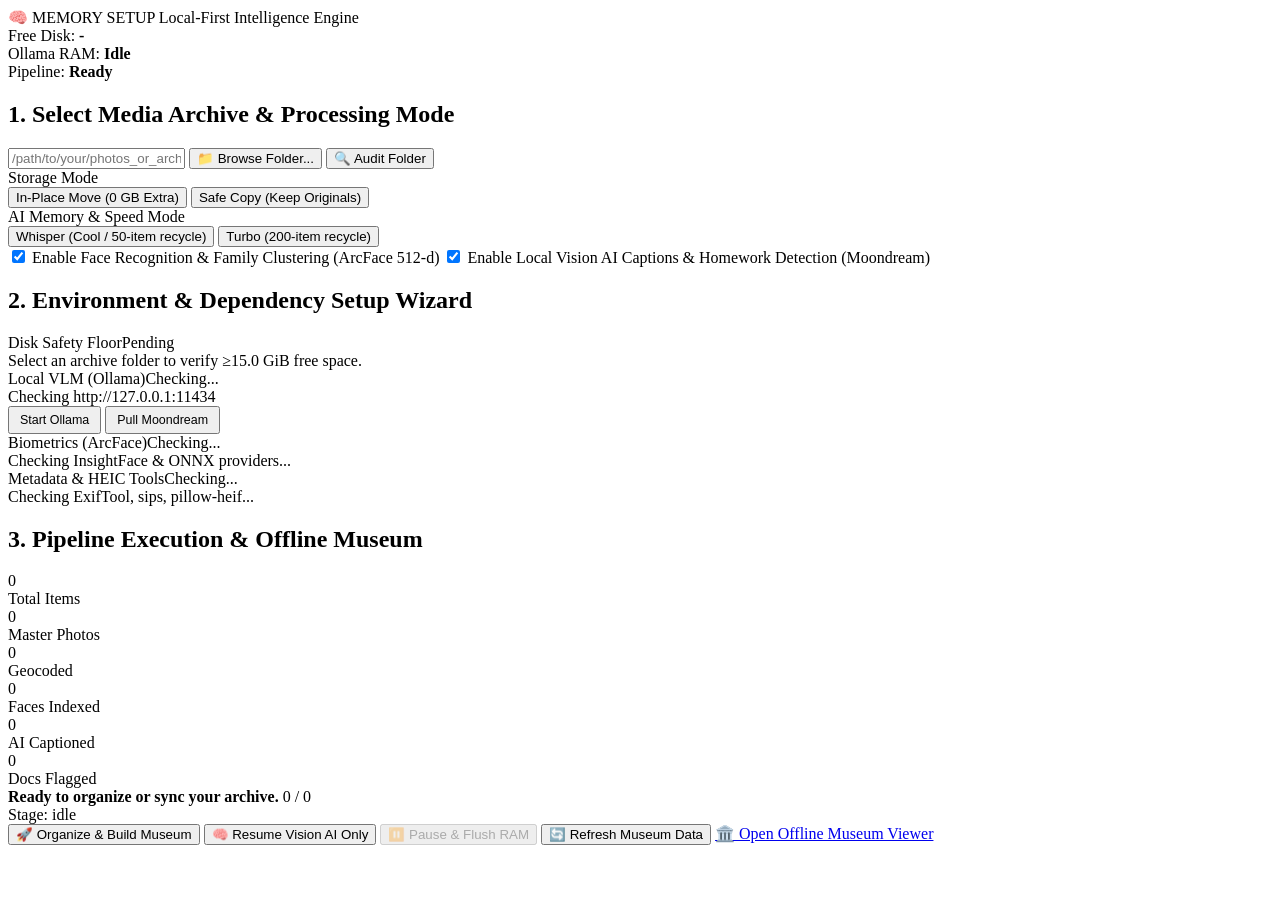
==== memory_setup/gui/static/index.html @ f0125829 "Initial public release: Memory Setup standalone app & reference 5-stage pipeline" ====
<!DOCTYPE html>
<html lang="en">
<head>
  <meta charset="UTF-8">
  <meta name="viewport" content="width=device-width, initial-scale=1.0">
  <title>Memory Setup — Local Media Intelligence Control Center</title>
  <link rel="stylesheet" href="/style.css">
</head>
<body>
  <header>
    <div class="brand">
      <span>🧠</span>
      <span>MEMORY SETUP</span>
      <span class="pill">Local-First Intelligence Engine</span>
    </div>
    <div class="telemetry-strip">
      <div class="tele-box">Free Disk: <strong id="teleDisk">-</strong></div>
      <div class="tele-box">Ollama RAM: <strong id="teleRam">Idle</strong></div>
      <div class="tele-box">Pipeline: <strong id="teleStage">Ready</strong></div>
    </div>
  </header>

  <main class="container">
    <!-- Step 1: Folder & Execution Mode -->
    <section class="card">
      <h2>1. Select Media Archive &amp; Processing Mode</h2>
      <div class="row">
        <input type="text" id="archivePath" class="input-text" placeholder="/path/to/your/photos_or_archive">
        <button class="btn btn-secondary" onclick="browseFolder()">📁 Browse Folder...</button>
        <button class="btn btn-secondary" onclick="runPreflight()">🔍 Audit Folder</button>
      </div>

      <div class="options-grid">
        <div class="option-group">
          <label class="title">Storage Mode</label>
          <div class="segmented">
            <button id="modeInPlace" class="seg-btn active" onclick="setMode('in_place')">In-Place Move (0 GB Extra)</button>
            <button id="modeSafeCopy" class="seg-btn" onclick="setMode('safe_copy')">Safe Copy (Keep Originals)</button>
          </div>
        </div>

        <div class="option-group">
          <label class="title">AI Memory &amp; Speed Mode</label>
          <div class="segmented">
            <button id="speedWhisper" class="seg-btn active" onclick="setSpeed('whisper')">Whisper (Cool / 50-item recycle)</button>
            <button id="speedTurbo" class="seg-btn" onclick="setSpeed('turbo')">Turbo (200-item recycle)</button>
          </div>
        </div>
      </div>

      <div class="checks-row">
        <label><input type="checkbox" id="chkBiometrics" checked> Enable Face Recognition &amp; Family Clustering (ArcFace 512-d)</label>
        <label><input type="checkbox" id="chkVision" checked> Enable Local Vision AI Captions &amp; Homework Detection (Moondream)</label>
      </div>
    </section>

    <!-- Step 2: Setup Wizard & Pre-Flight Diagnostics -->
    <section class="card">
      <h2>2. Environment &amp; Dependency Setup Wizard</h2>
      <div class="diag-grid" id="diagGrid">
        <div class="diag-item">
          <div class="diag-head"><span>Disk Safety Floor</span><span id="diagDiskBadge" class="badge-warn">Pending</span></div>
          <div class="diag-sub" id="diagDiskSub">Select an archive folder to verify &ge;15.0 GiB free space.</div>
        </div>
        <div class="diag-item">
          <div class="diag-head"><span>Local VLM (Ollama)</span><span id="diagOllamaBadge" class="badge-warn">Checking...</span></div>
          <div class="diag-sub" id="diagOllamaSub">Checking http://127.0.0.1:11434</div>
          <div class="row">
            <button class="btn btn-secondary" style="padding: 5px 10px; font-size: 0.78rem;" onclick="startOllama()">Start Ollama</button>
            <button class="btn btn-secondary" style="padding: 5px 10px; font-size: 0.78rem;" onclick="pullMoondream()">Pull Moondream</button>
          </div>
        </div>
        <div class="diag-item">
          <div class="diag-head"><span>Biometrics (ArcFace)</span><span id="diagBioBadge" class="badge-warn">Checking...</span></div>
          <div class="diag-sub" id="diagBioSub">Checking InsightFace &amp; ONNX providers...</div>
        </div>
        <div class="diag-item">
          <div class="diag-head"><span>Metadata &amp; HEIC Tools</span><span id="diagToolsBadge" class="badge-warn">Checking...</span></div>
          <div class="diag-sub" id="diagToolsSub">Checking ExifTool, sips, pillow-heif...</div>
        </div>
      </div>
    </section>

    <!-- Step 3: Archive Telemetry & Pipeline Execution -->
    <section class="card">
      <h2>3. Pipeline Execution &amp; Offline Museum</h2>
      <div class="metrics-grid">
        <div class="metric-card"><div class="val" id="mTotal">0</div><div class="lbl">Total Items</div></div>
        <div class="metric-card"><div class="val" id="mPhotos">0</div><div class="lbl">Master Photos</div></div>
        <div class="metric-card"><div class="val" id="mGeocoded">0</div><div class="lbl">Geocoded</div></div>
        <div class="metric-card"><div class="val" id="mFaces">0</div><div class="lbl">Faces Indexed</div></div>
        <div class="metric-card"><div class="val" id="mCaptioned">0</div><div class="lbl">AI Captioned</div></div>
        <div class="metric-card"><div class="val" id="mHw">0</div><div class="lbl">Docs Flagged</div></div>
      </div>

      <div class="progress-wrap">
        <div class="status-line">
          <strong id="progressMsg">Ready to organize or sync your archive.</strong>
          <span id="progressCounts">0 / 0</span>
        </div>
        <div class="progress-bar-bg">
          <div id="progressFill" class="progress-bar-fill"></div>
        </div>
        <div class="status-line">
          <span id="progressStage">Stage: idle</span>
          <span id="progressRate"></span>
        </div>
      </div>

      <div class="row">
        <button id="btnStartAll" class="btn" onclick="startPipeline()">🚀 Organize &amp; Build Museum</button>
        <button id="btnResumeVision" class="btn btn-secondary" onclick="startVisionOnly()">🧠 Resume Vision AI Only</button>
        <button id="btnStop" class="btn btn-warning" onclick="stopPipeline()" disabled>⏸️ Pause &amp; Flush RAM</button>
        <button class="btn btn-secondary" onclick="syncMuseum()">🔄 Refresh Museum Data</button>
        <a id="btnOpenMuseum" class="btn btn-success" href="/archive/viewer/viewer.html" target="_blank" style="margin-left: auto;">🏛️ Open Offline Museum Viewer</a>
      </div>
    </section>
  </main>

  <script src="/app.js"></script>
</body>
</html>
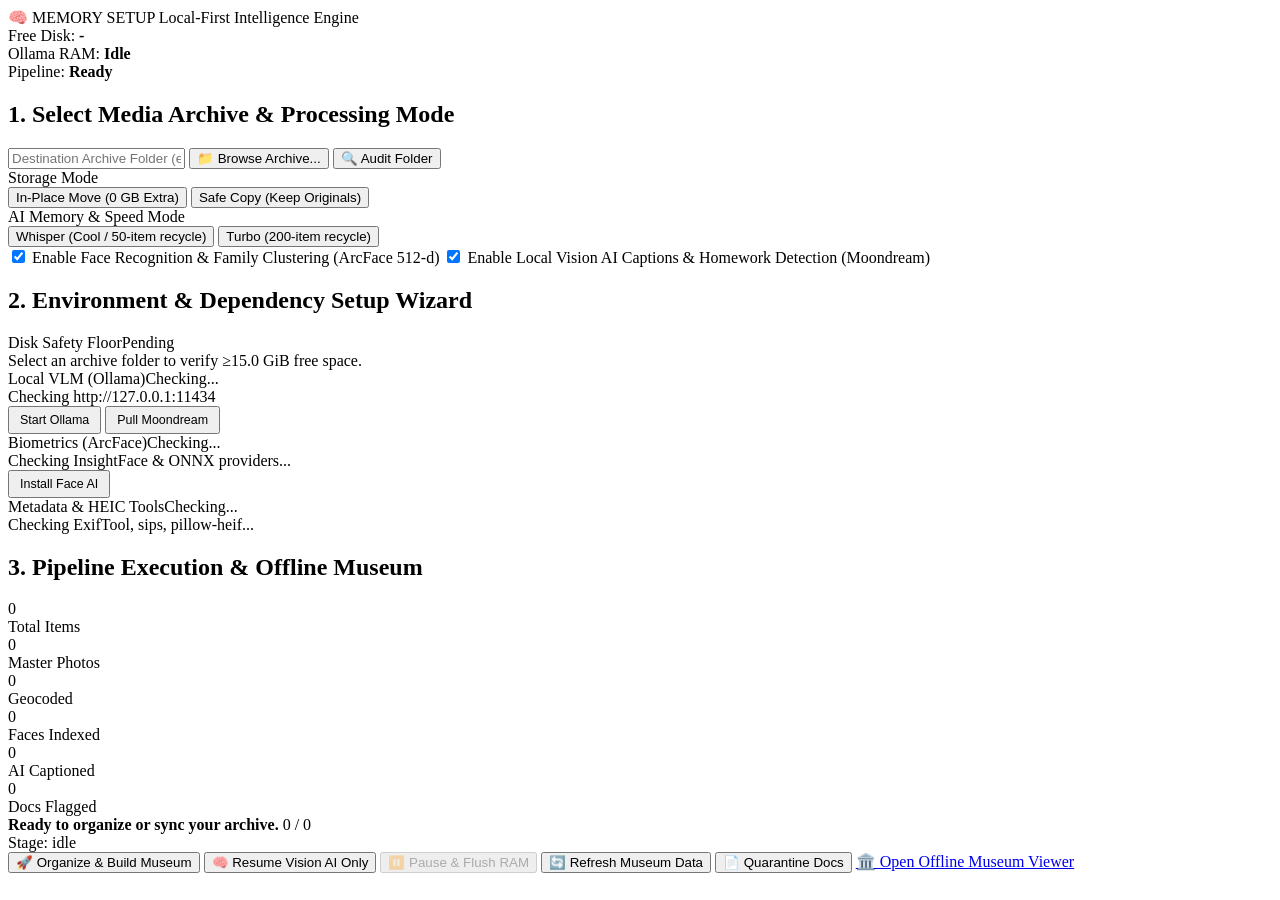
==== commit bf65f3f5: "Make GUI 100% self-sufficient: Safe Copy source picker, 1-click Face AI install, live pull telemetry" ====
--- a/memory_setup/gui/static/index.html
+++ b/memory_setup/gui/static/index.html
@@ -25,9 +25,14 @@
     <section class="card">
       <h2>1. Select Media Archive &amp; Processing Mode</h2>
       <div class="row">
-        <input type="text" id="archivePath" class="input-text" placeholder="/path/to/your/photos_or_archive">
-        <button class="btn btn-secondary" onclick="browseFolder()">📁 Browse Folder...</button>
+        <input type="text" id="archivePath" class="input-text" placeholder="Destination Archive Folder (e.g. C:\Users\You\Pictures\MyMuseum)">
+        <button class="btn btn-secondary" onclick="browseFolder('archive')">📁 Browse Archive...</button>
         <button class="btn btn-secondary" onclick="runPreflight()">🔍 Audit Folder</button>
+      </div>
+
+      <div id="safeCopySourceRow" class="row" style="display: none; margin-top: 10px;">
+        <input type="text" id="sourcePath" class="input-text" placeholder="Source Photos Folder to Copy From (Originals Untouched)">
+        <button class="btn btn-secondary" onclick="browseFolder('source')">📂 Browse Source...</button>
       </div>
 
       <div class="options-grid">
@@ -73,6 +78,9 @@
         <div class="diag-item">
           <div class="diag-head"><span>Biometrics (ArcFace)</span><span id="diagBioBadge" class="badge-warn">Checking...</span></div>
           <div class="diag-sub" id="diagBioSub">Checking InsightFace &amp; ONNX providers...</div>
+          <div class="row" id="bioInstallRow">
+            <button id="btnInstallBio" class="btn btn-secondary" style="padding: 5px 10px; font-size: 0.78rem;" onclick="installBiometrics()">Install Face AI</button>
+          </div>
         </div>
         <div class="diag-item">
           <div class="diag-head"><span>Metadata &amp; HEIC Tools</span><span id="diagToolsBadge" class="badge-warn">Checking...</span></div>
@@ -112,6 +120,7 @@
         <button id="btnResumeVision" class="btn btn-secondary" onclick="startVisionOnly()">🧠 Resume Vision AI Only</button>
         <button id="btnStop" class="btn btn-warning" onclick="stopPipeline()" disabled>⏸️ Pause &amp; Flush RAM</button>
         <button class="btn btn-secondary" onclick="syncMuseum()">🔄 Refresh Museum Data</button>
+        <button class="btn btn-secondary" onclick="quarantineHomework()">📄 Quarantine Docs</button>
         <a id="btnOpenMuseum" class="btn btn-success" href="/archive/viewer/viewer.html" target="_blank" style="margin-left: auto;">🏛️ Open Offline Museum Viewer</a>
       </div>
     </section>
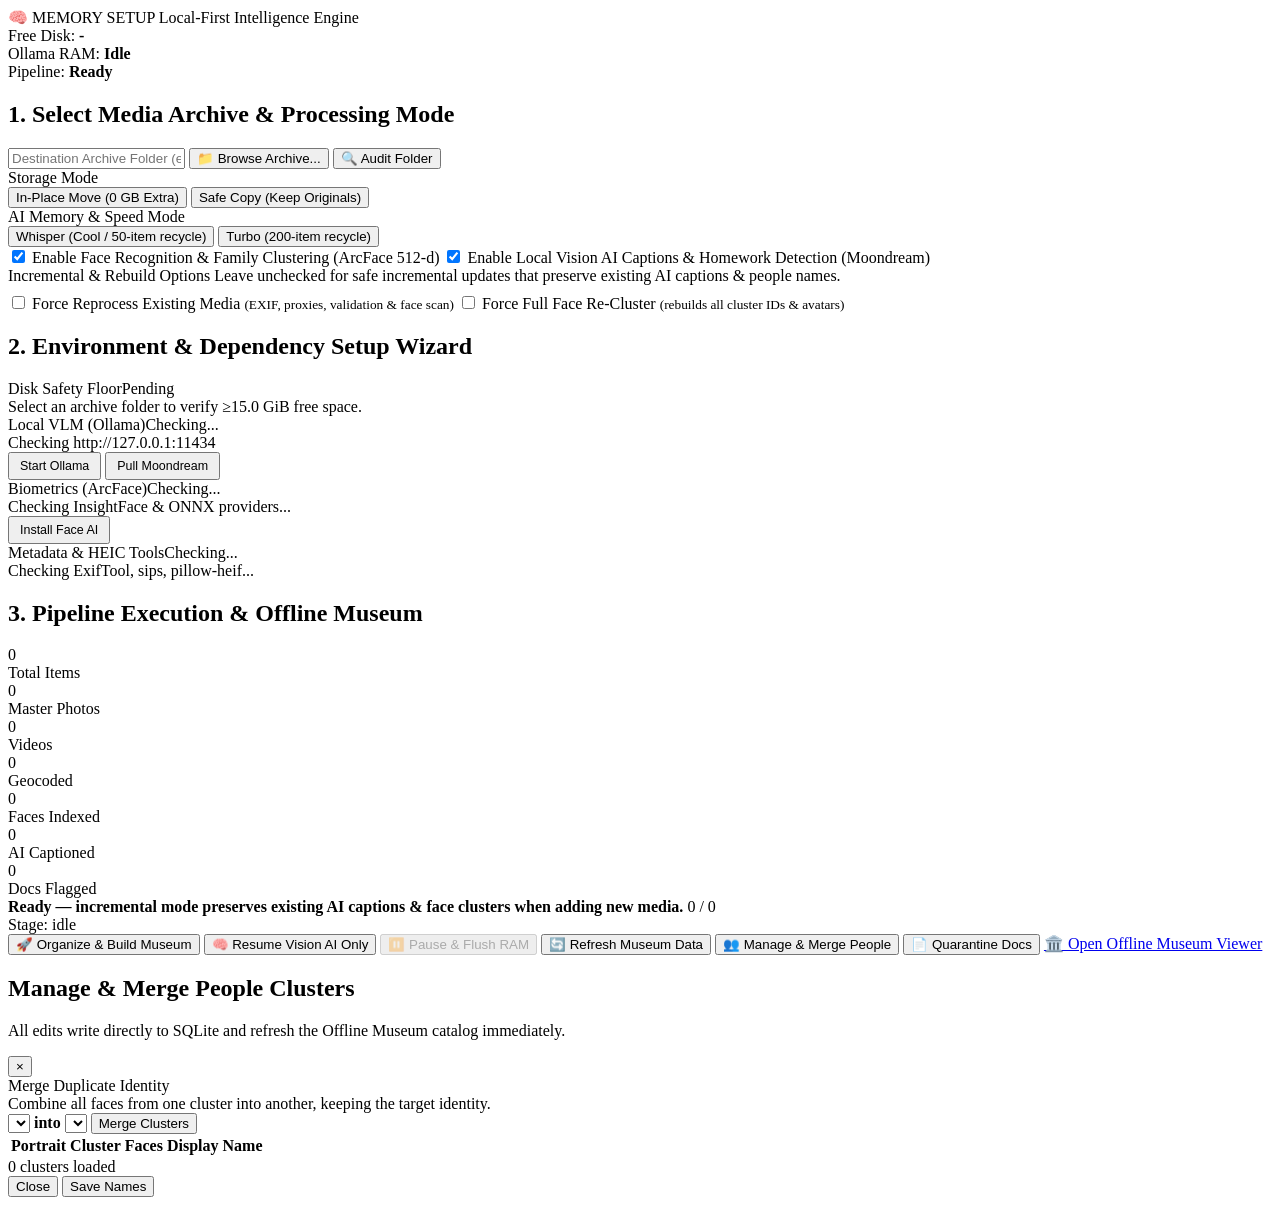
==== commit 616497c3: "Add incremental reruns, Control Center people manager, video and paginated homework viewer, and lega" ====
--- a/memory_setup/gui/static/index.html
+++ b/memory_setup/gui/static/index.html
@@ -4,6 +4,7 @@
   <meta charset="UTF-8">
   <meta name="viewport" content="width=device-width, initial-scale=1.0">
   <title>Memory Setup — Local Media Intelligence Control Center</title>
+  <link rel="icon" type="image/png" href="/icon.png">
   <link rel="stylesheet" href="/style.css">
 </head>
 <body>
@@ -57,6 +58,26 @@
         <label><input type="checkbox" id="chkBiometrics" checked> Enable Face Recognition &amp; Family Clustering (ArcFace 512-d)</label>
         <label><input type="checkbox" id="chkVision" checked> Enable Local Vision AI Captions &amp; Homework Detection (Moondream)</label>
       </div>
+
+      <div class="advanced-box">
+        <div class="advanced-head">
+          <span class="title">Incremental &amp; Rebuild Options</span>
+          <span class="hint">Leave unchecked for safe incremental updates that preserve existing AI captions &amp; people names.</span>
+        </div>
+        <div class="checks-row" style="margin-top: 8px;">
+          <label title="Re-run EXIF extraction, web proxy generation, image validation, and face detection across all media items (existing AI captions stay preserved).">
+            <input type="checkbox" id="chkReprocess">
+            <span>Force Reprocess Existing Media <small class="muted-inline">(EXIF, proxies, validation &amp; face scan)</small></span>
+          </label>
+          <label title="Re-cluster all face embeddings from scratch and regenerate avatar crops.">
+            <input type="checkbox" id="chkRecluster" onchange="toggleReclusterWarning()">
+            <span>Force Full Face Re-Cluster <small class="muted-inline">(rebuilds all cluster IDs &amp; avatars)</small></span>
+          </label>
+        </div>
+        <div id="reclusterWarn" class="warn-banner" style="display: none;">
+          Force Full Face Re-Cluster reassigns all cluster IDs and overwrites avatar thumbnails; custom people names and merges will need to be re-verified afterward.
+        </div>
+      </div>
     </section>
 
     <!-- Step 2: Setup Wizard & Pre-Flight Diagnostics -->
@@ -95,6 +116,7 @@
       <div class="metrics-grid">
         <div class="metric-card"><div class="val" id="mTotal">0</div><div class="lbl">Total Items</div></div>
         <div class="metric-card"><div class="val" id="mPhotos">0</div><div class="lbl">Master Photos</div></div>
+        <div class="metric-card"><div class="val" id="mVideos">0</div><div class="lbl">Videos</div></div>
         <div class="metric-card"><div class="val" id="mGeocoded">0</div><div class="lbl">Geocoded</div></div>
         <div class="metric-card"><div class="val" id="mFaces">0</div><div class="lbl">Faces Indexed</div></div>
         <div class="metric-card"><div class="val" id="mCaptioned">0</div><div class="lbl">AI Captioned</div></div>
@@ -103,7 +125,7 @@
 
       <div class="progress-wrap">
         <div class="status-line">
-          <strong id="progressMsg">Ready to organize or sync your archive.</strong>
+          <strong id="progressMsg">Ready — incremental mode preserves existing AI captions &amp; face clusters when adding new media.</strong>
           <span id="progressCounts">0 / 0</span>
         </div>
         <div class="progress-bar-bg">
@@ -120,11 +142,58 @@
         <button id="btnResumeVision" class="btn btn-secondary" onclick="startVisionOnly()">🧠 Resume Vision AI Only</button>
         <button id="btnStop" class="btn btn-warning" onclick="stopPipeline()" disabled>⏸️ Pause &amp; Flush RAM</button>
         <button class="btn btn-secondary" onclick="syncMuseum()">🔄 Refresh Museum Data</button>
-        <button class="btn btn-secondary" onclick="quarantineHomework()">📄 Quarantine Docs</button>
+        <button id="btnManagePeople" class="btn btn-secondary" onclick="openPeopleManager()">👥 Manage &amp; Merge People</button>
+        <button id="btnQuarantineDocs" class="btn btn-secondary" onclick="quarantineHomework()">📄 Quarantine Docs</button>
         <a id="btnOpenMuseum" class="btn btn-success" href="/archive/viewer/viewer.html" target="_blank" style="margin-left: auto;">🏛️ Open Offline Museum Viewer</a>
       </div>
     </section>
   </main>
+
+  <!-- People Cluster Manager Modal (all edits write directly to SQLite & catalog_data.js) -->
+  <div id="peopleManagerModal" class="modal-backdrop" onclick="closePeopleManager(event)" role="dialog" aria-modal="true" aria-label="Manage and merge people">
+    <div class="modal-panel" onclick="event.stopPropagation()">
+      <div class="modal-head">
+        <div>
+          <h2>Manage &amp; Merge People Clusters</h2>
+          <p class="modal-sub">All edits write directly to SQLite and refresh the Offline Museum catalog immediately.</p>
+        </div>
+        <button class="modal-close" onclick="closePeopleManager()" type="button" aria-label="Close modal">&times;</button>
+      </div>
+      <div class="modal-body">
+        <div class="merge-card">
+          <div class="merge-title">Merge Duplicate Identity</div>
+          <div class="merge-sub">Combine all faces from one cluster into another, keeping the target identity.</div>
+          <div class="merge-row">
+            <select id="mergeSourceSelect" class="input-select" aria-label="Source cluster"></select>
+            <span class="muted-inline" style="font-weight: 600;">into</span>
+            <select id="mergeTargetSelect" class="input-select" aria-label="Target cluster"></select>
+            <button id="btnMergeClusters" class="btn btn-warning" onclick="executeClusterMerge()" type="button">Merge Clusters</button>
+          </div>
+        </div>
+
+        <div id="peopleModalFeedback" class="modal-feedback" style="display: none;"></div>
+
+        <table class="name-table">
+          <thead>
+            <tr>
+              <th>Portrait</th>
+              <th>Cluster</th>
+              <th>Faces</th>
+              <th>Display Name</th>
+            </tr>
+          </thead>
+          <tbody id="namingTableBody"></tbody>
+        </table>
+      </div>
+      <div class="modal-foot">
+        <span id="peopleClusterCountLabel" class="muted-inline">0 clusters loaded</span>
+        <div class="row">
+          <button class="btn btn-secondary" onclick="closePeopleManager()" type="button">Close</button>
+          <button id="btnSavePeopleNames" class="btn" onclick="saveCustomNames()" type="button">Save Names</button>
+        </div>
+      </div>
+    </div>
+  </div>
 
   <script src="/app.js"></script>
 </body>
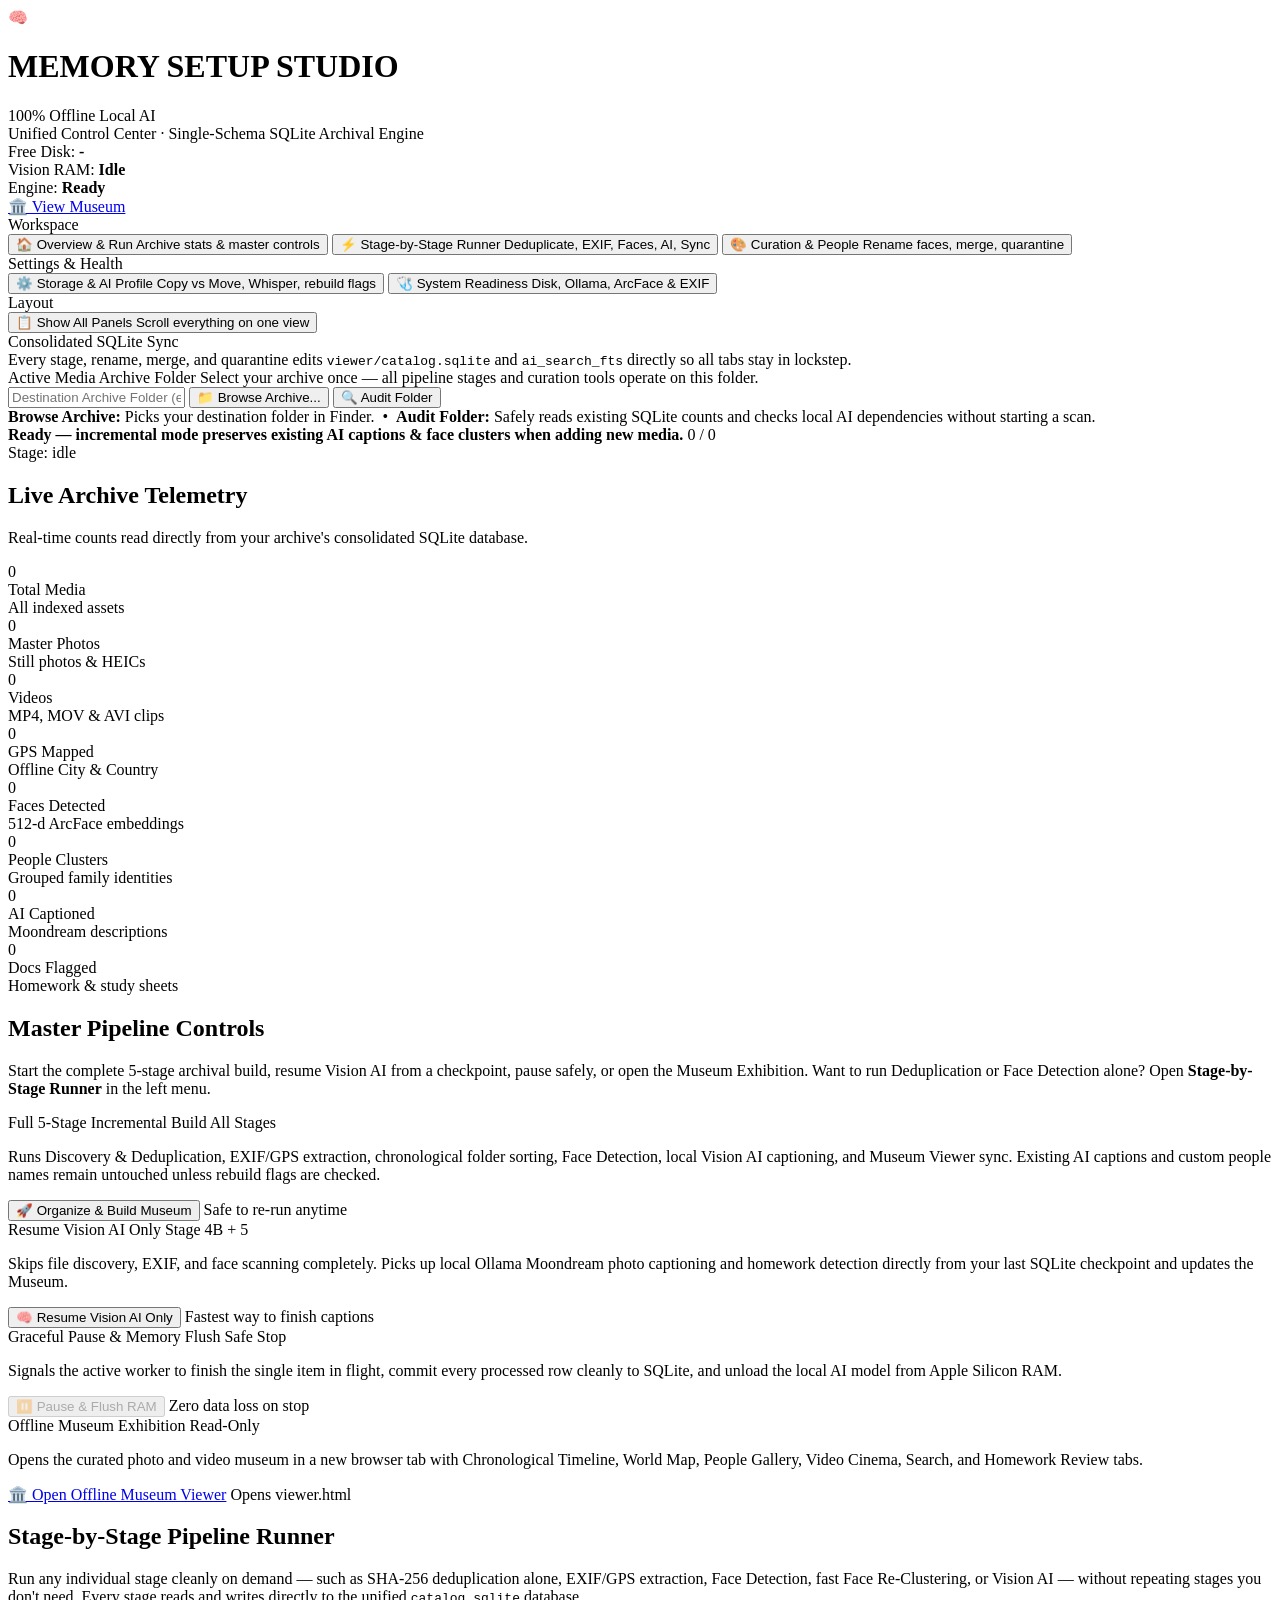
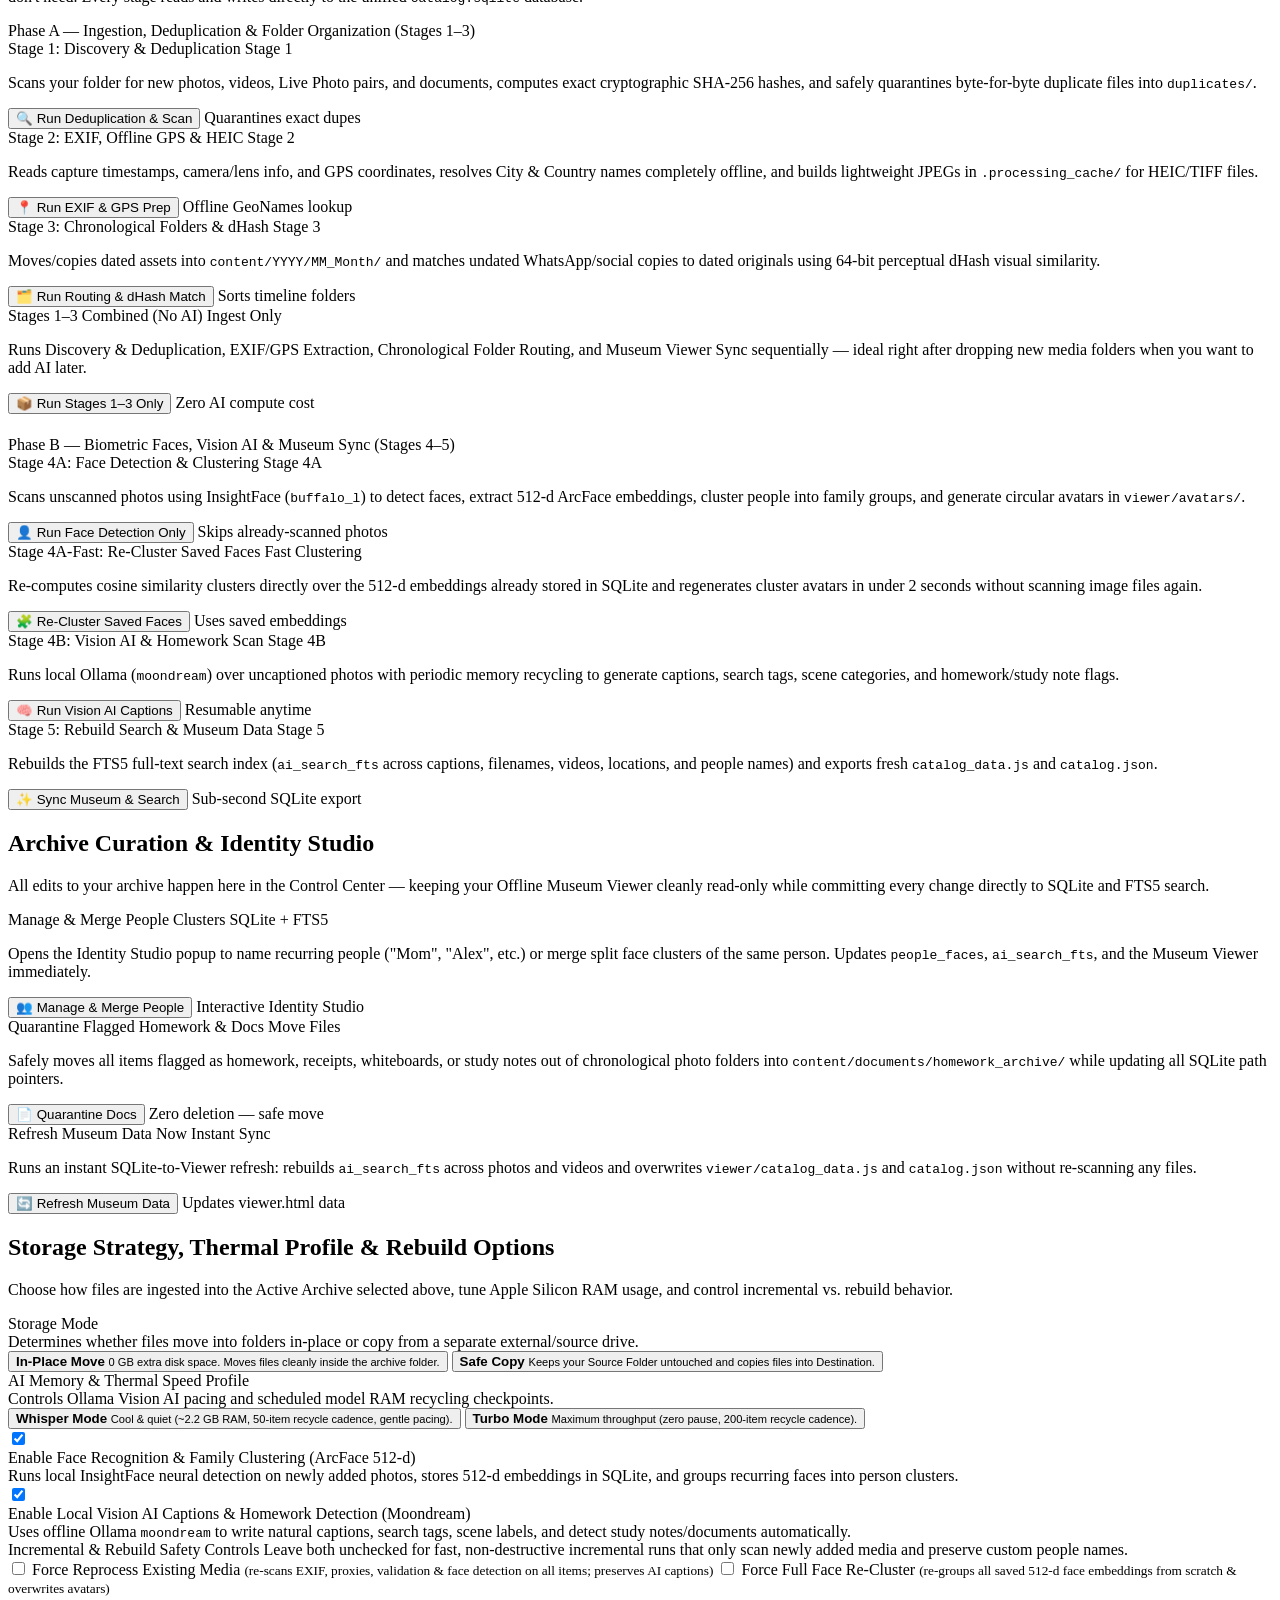
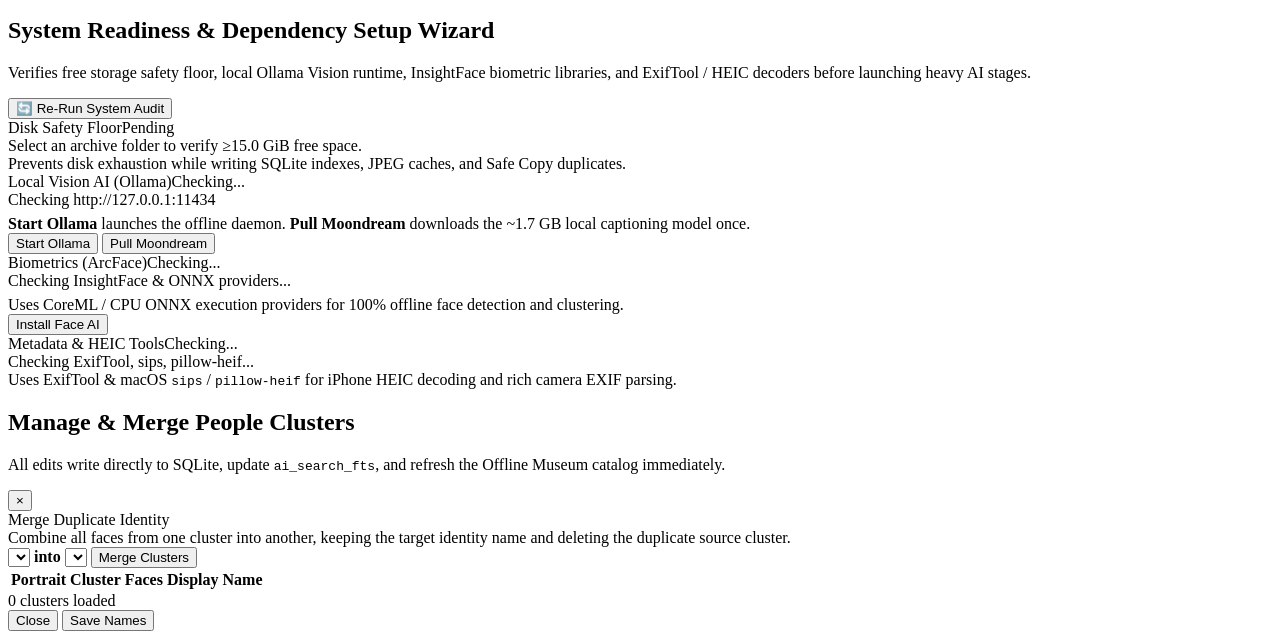
==== commit 2edd9989: "Redesign Control Center Studio UI, consolidate SQLite schema, add per-stage runners & optional museu" ====
--- a/memory_setup/gui/static/index.html
+++ b/memory_setup/gui/static/index.html
@@ -3,151 +3,662 @@
 <head>
   <meta charset="UTF-8">
   <meta name="viewport" content="width=device-width, initial-scale=1.0">
-  <title>Memory Setup — Local Media Intelligence Control Center</title>
+  <title>Memory Setup Studio — Local Media Intelligence Control Center</title>
   <link rel="icon" type="image/png" href="/icon.png">
   <link rel="stylesheet" href="/style.css">
 </head>
 <body>
-  <header>
-    <div class="brand">
-      <span>🧠</span>
-      <span>MEMORY SETUP</span>
-      <span class="pill">Local-First Intelligence Engine</span>
+  <header class="studio-header">
+    <div class="brand-cluster">
+      <div class="brand-mark">
+        <img src="/icon.png" alt="Memory Setup" onerror="this.style.display='none'; this.parentElement.textContent='🧠';">
+      </div>
+      <div>
+        <div class="brand-title">
+          <h1>MEMORY SETUP STUDIO</h1>
+          <span class="pill">100% Offline Local AI</span>
+        </div>
+        <div class="brand-sub">Unified Control Center &middot; Single-Schema SQLite Archival Engine</div>
+      </div>
     </div>
+
     <div class="telemetry-strip">
       <div class="tele-box">Free Disk: <strong id="teleDisk">-</strong></div>
-      <div class="tele-box">Ollama RAM: <strong id="teleRam">Idle</strong></div>
-      <div class="tele-box">Pipeline: <strong id="teleStage">Ready</strong></div>
+      <div class="tele-box">Vision RAM: <strong id="teleRam">Idle</strong></div>
+      <div class="tele-box">Engine: <strong id="teleStage">Ready</strong></div>
+      <a id="hdrOpenMuseum" class="btn btn-success btn-sm" href="/archive/viewer/viewer.html" target="_blank" title="Open the read-only Offline Museum Exhibition in a new browser tab">
+        🏛️ View Museum
+      </a>
     </div>
   </header>
 
-  <main class="container">
-    <!-- Step 1: Folder & Execution Mode -->
-    <section class="card">
-      <h2>1. Select Media Archive &amp; Processing Mode</h2>
-      <div class="row">
-        <input type="text" id="archivePath" class="input-text" placeholder="Destination Archive Folder (e.g. C:\Users\You\Pictures\MyMuseum)">
-        <button class="btn btn-secondary" onclick="browseFolder('archive')">📁 Browse Archive...</button>
-        <button class="btn btn-secondary" onclick="runPreflight()">🔍 Audit Folder</button>
+  <div class="studio-shell">
+    <!-- Left Navigation Sidebar Menu -->
+    <aside class="studio-sidebar" aria-label="Control Center Menu">
+      <div class="nav-list-wrap">
+        <div class="nav-group">
+          <div class="nav-group-label">Workspace</div>
+          <button id="nav-overview" class="nav-item active" type="button" onclick="switchStudioTab('overview')">
+            <span class="nav-icon">🏠</span>
+            <span class="nav-text">
+              <span class="nav-title">Overview &amp; Run</span>
+              <span class="nav-desc">Archive stats &amp; master controls</span>
+            </span>
+          </button>
+          <button id="nav-stages" class="nav-item" type="button" onclick="switchStudioTab('stages')">
+            <span class="nav-icon">⚡</span>
+            <span class="nav-text">
+              <span class="nav-title">Stage-by-Stage Runner</span>
+              <span class="nav-desc">Deduplicate, EXIF, Faces, AI, Sync</span>
+            </span>
+          </button>
+          <button id="nav-curation" class="nav-item" type="button" onclick="switchStudioTab('curation')">
+            <span class="nav-icon">🎨</span>
+            <span class="nav-text">
+              <span class="nav-title">Curation &amp; People</span>
+              <span class="nav-desc">Rename faces, merge, quarantine</span>
+            </span>
+          </button>
+        </div>
+
+        <div class="nav-group">
+          <div class="nav-group-label">Settings &amp; Health</div>
+          <button id="nav-config" class="nav-item" type="button" onclick="switchStudioTab('config')">
+            <span class="nav-icon">⚙️</span>
+            <span class="nav-text">
+              <span class="nav-title">Storage &amp; AI Profile</span>
+              <span class="nav-desc">Copy vs Move, Whisper, rebuild flags</span>
+            </span>
+          </button>
+          <button id="nav-health" class="nav-item" type="button" onclick="switchStudioTab('health')">
+            <span class="nav-icon">🩺</span>
+            <span class="nav-text">
+              <span class="nav-title">System Readiness</span>
+              <span class="nav-desc">Disk, Ollama, ArcFace &amp; EXIF</span>
+            </span>
+          </button>
+        </div>
+
+        <div class="nav-group">
+          <div class="nav-group-label">Layout</div>
+          <button id="nav-all" class="nav-item" type="button" onclick="switchStudioTab('all')">
+            <span class="nav-icon">📋</span>
+            <span class="nav-text">
+              <span class="nav-title">Show All Panels</span>
+              <span class="nav-desc">Scroll everything on one view</span>
+            </span>
+          </button>
+        </div>
       </div>
 
-      <div id="safeCopySourceRow" class="row" style="display: none; margin-top: 10px;">
-        <input type="text" id="sourcePath" class="input-text" placeholder="Source Photos Folder to Copy From (Originals Untouched)">
-        <button class="btn btn-secondary" onclick="browseFolder('source')">📂 Browse Source...</button>
+      <div class="sidebar-footer-card">
+        <div class="sidebar-footer-title">Consolidated SQLite Sync</div>
+        <div class="sidebar-footer-sub">
+          Every stage, rename, merge, and quarantine edits <code>viewer/catalog.sqlite</code> and <code>ai_search_fts</code> directly so all tabs stay in lockstep.
+        </div>
       </div>
-
-      <div class="options-grid">
-        <div class="option-group">
-          <label class="title">Storage Mode</label>
-          <div class="segmented">
-            <button id="modeInPlace" class="seg-btn active" onclick="setMode('in_place')">In-Place Move (0 GB Extra)</button>
-            <button id="modeSafeCopy" class="seg-btn" onclick="setMode('safe_copy')">Safe Copy (Keep Originals)</button>
-          </div>
-        </div>
-
-        <div class="option-group">
-          <label class="title">AI Memory &amp; Speed Mode</label>
-          <div class="segmented">
-            <button id="speedWhisper" class="seg-btn active" onclick="setSpeed('whisper')">Whisper (Cool / 50-item recycle)</button>
-            <button id="speedTurbo" class="seg-btn" onclick="setSpeed('turbo')">Turbo (200-item recycle)</button>
-          </div>
-        </div>
-      </div>
-
-      <div class="checks-row">
-        <label><input type="checkbox" id="chkBiometrics" checked> Enable Face Recognition &amp; Family Clustering (ArcFace 512-d)</label>
-        <label><input type="checkbox" id="chkVision" checked> Enable Local Vision AI Captions &amp; Homework Detection (Moondream)</label>
-      </div>
-
-      <div class="advanced-box">
-        <div class="advanced-head">
-          <span class="title">Incremental &amp; Rebuild Options</span>
-          <span class="hint">Leave unchecked for safe incremental updates that preserve existing AI captions &amp; people names.</span>
-        </div>
-        <div class="checks-row" style="margin-top: 8px;">
-          <label title="Re-run EXIF extraction, web proxy generation, image validation, and face detection across all media items (existing AI captions stay preserved).">
-            <input type="checkbox" id="chkReprocess">
-            <span>Force Reprocess Existing Media <small class="muted-inline">(EXIF, proxies, validation &amp; face scan)</small></span>
-          </label>
-          <label title="Re-cluster all face embeddings from scratch and regenerate avatar crops.">
-            <input type="checkbox" id="chkRecluster" onchange="toggleReclusterWarning()">
-            <span>Force Full Face Re-Cluster <small class="muted-inline">(rebuilds all cluster IDs &amp; avatars)</small></span>
-          </label>
-        </div>
-        <div id="reclusterWarn" class="warn-banner" style="display: none;">
-          Force Full Face Re-Cluster reassigns all cluster IDs and overwrites avatar thumbnails; custom people names and merges will need to be re-verified afterward.
-        </div>
-      </div>
-    </section>
-
-    <!-- Step 2: Setup Wizard & Pre-Flight Diagnostics -->
-    <section class="card">
-      <h2>2. Environment &amp; Dependency Setup Wizard</h2>
-      <div class="diag-grid" id="diagGrid">
-        <div class="diag-item">
-          <div class="diag-head"><span>Disk Safety Floor</span><span id="diagDiskBadge" class="badge-warn">Pending</span></div>
-          <div class="diag-sub" id="diagDiskSub">Select an archive folder to verify &ge;15.0 GiB free space.</div>
-        </div>
-        <div class="diag-item">
-          <div class="diag-head"><span>Local VLM (Ollama)</span><span id="diagOllamaBadge" class="badge-warn">Checking...</span></div>
-          <div class="diag-sub" id="diagOllamaSub">Checking http://127.0.0.1:11434</div>
-          <div class="row">
-            <button class="btn btn-secondary" style="padding: 5px 10px; font-size: 0.78rem;" onclick="startOllama()">Start Ollama</button>
-            <button class="btn btn-secondary" style="padding: 5px 10px; font-size: 0.78rem;" onclick="pullMoondream()">Pull Moondream</button>
-          </div>
-        </div>
-        <div class="diag-item">
-          <div class="diag-head"><span>Biometrics (ArcFace)</span><span id="diagBioBadge" class="badge-warn">Checking...</span></div>
-          <div class="diag-sub" id="diagBioSub">Checking InsightFace &amp; ONNX providers...</div>
-          <div class="row" id="bioInstallRow">
-            <button id="btnInstallBio" class="btn btn-secondary" style="padding: 5px 10px; font-size: 0.78rem;" onclick="installBiometrics()">Install Face AI</button>
-          </div>
-        </div>
-        <div class="diag-item">
-          <div class="diag-head"><span>Metadata &amp; HEIC Tools</span><span id="diagToolsBadge" class="badge-warn">Checking...</span></div>
-          <div class="diag-sub" id="diagToolsSub">Checking ExifTool, sips, pillow-heif...</div>
-        </div>
-      </div>
-    </section>
-
-    <!-- Step 3: Archive Telemetry & Pipeline Execution -->
-    <section class="card">
-      <h2>3. Pipeline Execution &amp; Offline Museum</h2>
-      <div class="metrics-grid">
-        <div class="metric-card"><div class="val" id="mTotal">0</div><div class="lbl">Total Items</div></div>
-        <div class="metric-card"><div class="val" id="mPhotos">0</div><div class="lbl">Master Photos</div></div>
-        <div class="metric-card"><div class="val" id="mVideos">0</div><div class="lbl">Videos</div></div>
-        <div class="metric-card"><div class="val" id="mGeocoded">0</div><div class="lbl">Geocoded</div></div>
-        <div class="metric-card"><div class="val" id="mFaces">0</div><div class="lbl">Faces Indexed</div></div>
-        <div class="metric-card"><div class="val" id="mCaptioned">0</div><div class="lbl">AI Captioned</div></div>
-        <div class="metric-card"><div class="val" id="mHw">0</div><div class="lbl">Docs Flagged</div></div>
-      </div>
-
-      <div class="progress-wrap">
-        <div class="status-line">
-          <strong id="progressMsg">Ready — incremental mode preserves existing AI captions &amp; face clusters when adding new media.</strong>
-          <span id="progressCounts">0 / 0</span>
-        </div>
-        <div class="progress-bar-bg">
-          <div id="progressFill" class="progress-bar-fill"></div>
-        </div>
-        <div class="status-line">
-          <span id="progressStage">Stage: idle</span>
-          <span id="progressRate"></span>
-        </div>
-      </div>
-
-      <div class="row">
-        <button id="btnStartAll" class="btn" onclick="startPipeline()">🚀 Organize &amp; Build Museum</button>
-        <button id="btnResumeVision" class="btn btn-secondary" onclick="startVisionOnly()">🧠 Resume Vision AI Only</button>
-        <button id="btnStop" class="btn btn-warning" onclick="stopPipeline()" disabled>⏸️ Pause &amp; Flush RAM</button>
-        <button class="btn btn-secondary" onclick="syncMuseum()">🔄 Refresh Museum Data</button>
-        <button id="btnManagePeople" class="btn btn-secondary" onclick="openPeopleManager()">👥 Manage &amp; Merge People</button>
-        <button id="btnQuarantineDocs" class="btn btn-secondary" onclick="quarantineHomework()">📄 Quarantine Docs</button>
-        <a id="btnOpenMuseum" class="btn btn-success" href="/archive/viewer/viewer.html" target="_blank" style="margin-left: auto;">🏛️ Open Offline Museum Viewer</a>
-      </div>
-    </section>
-  </main>
+    </aside>
+
+    <!-- Main Studio Canvas -->
+    <main class="studio-main">
+      <!-- Persistent Active Archive & Live Execution Strip -->
+      <section class="chrome-bar">
+        <div class="archive-bar-head">
+          <span class="archive-bar-label">Active Media Archive Folder</span>
+          <span class="archive-bar-help">Select your archive once — all pipeline stages and curation tools operate on this folder.</span>
+        </div>
+
+        <div class="row">
+          <input type="text" id="archivePath" class="input-text" placeholder="Destination Archive Folder (e.g. /Users/you/Pictures/MemoryArchive)">
+          <button class="btn btn-secondary" type="button" onclick="browseFolder('archive')" title="Open native Finder folder dialog to pick your archive folder">
+            📁 Browse Archive...
+          </button>
+          <button class="btn btn-secondary" type="button" onclick="runPreflight()" title="Read archive SQLite metrics and check Ollama/ArcFace/Disk readiness without changing any files">
+            🔍 Audit Folder
+          </button>
+        </div>
+        <div class="source-helper">
+          <strong>Browse Archive:</strong> Picks your destination folder in Finder. &nbsp;&bull;&nbsp;
+          <strong>Audit Folder:</strong> Safely reads existing SQLite counts and checks local AI dependencies without starting a scan.
+        </div>
+
+        <div id="safeCopySourceRow" class="row" style="display: none; margin-top: 4px;">
+          <input type="text" id="sourcePath" class="input-text" placeholder="Source Photos Folder to Copy From (comma-separated allowed; originals stay untouched)">
+          <button class="btn btn-secondary" type="button" onclick="browseFolder('source')">📂 Browse Source...</button>
+          <div class="source-helper">
+            <strong>Safe Copy Source:</strong> Files are copied cleanly into your Destination Archive while originals here stay 100% untouched.
+          </div>
+        </div>
+
+        <div class="progress-wrap">
+          <div class="status-line">
+            <strong id="progressMsg">Ready — incremental mode preserves existing AI captions &amp; face clusters when adding new media.</strong>
+            <span id="progressCounts">0 / 0</span>
+          </div>
+          <div class="progress-bar-bg">
+            <div id="progressFill" class="progress-bar-fill"></div>
+          </div>
+          <div class="status-line">
+            <span id="progressStage">Stage: idle</span>
+            <span id="progressRate"></span>
+          </div>
+        </div>
+      </section>
+
+      <!-- TAB 1: OVERVIEW & MASTER CONTROLS -->
+      <section id="sec-overview" class="studio-section active" data-tab="overview">
+        <div class="card">
+          <div class="section-head">
+            <div>
+              <h2>Live Archive Telemetry</h2>
+              <p class="section-sub">Real-time counts read directly from your archive's consolidated SQLite database.</p>
+            </div>
+          </div>
+          <div class="metrics-grid">
+            <div class="metric-card">
+              <div class="val" id="mTotal">0</div>
+              <div class="lbl">Total Media</div>
+              <div class="sub">All indexed assets</div>
+            </div>
+            <div class="metric-card">
+              <div class="val" id="mPhotos">0</div>
+              <div class="lbl">Master Photos</div>
+              <div class="sub">Still photos &amp; HEICs</div>
+            </div>
+            <div class="metric-card">
+              <div class="val" id="mVideos">0</div>
+              <div class="lbl">Videos</div>
+              <div class="sub">MP4, MOV &amp; AVI clips</div>
+            </div>
+            <div class="metric-card">
+              <div class="val" id="mGeocoded">0</div>
+              <div class="lbl">GPS Mapped</div>
+              <div class="sub">Offline City &amp; Country</div>
+            </div>
+            <div class="metric-card">
+              <div class="val" id="mFaces">0</div>
+              <div class="lbl">Faces Detected</div>
+              <div class="sub">512-d ArcFace embeddings</div>
+            </div>
+            <div class="metric-card">
+              <div class="val" id="mClusters">0</div>
+              <div class="lbl">People Clusters</div>
+              <div class="sub">Grouped family identities</div>
+            </div>
+            <div class="metric-card">
+              <div class="val" id="mCaptioned">0</div>
+              <div class="lbl">AI Captioned</div>
+              <div class="sub">Moondream descriptions</div>
+            </div>
+            <div class="metric-card">
+              <div class="val" id="mHw">0</div>
+              <div class="lbl">Docs Flagged</div>
+              <div class="sub">Homework &amp; study sheets</div>
+            </div>
+          </div>
+        </div>
+
+        <div class="card">
+          <div class="section-head">
+            <div>
+              <h2>Master Pipeline Controls</h2>
+              <p class="section-sub">Start the complete 5-stage archival build, resume Vision AI from a checkpoint, pause safely, or open the Museum Exhibition. Want to run Deduplication or Face Detection alone? Open <strong>Stage-by-Stage Runner</strong> in the left menu.</p>
+            </div>
+          </div>
+
+          <div class="action-grid">
+            <div class="action-card action-card-primary">
+              <div>
+                <div class="action-card-top">
+                  <span class="action-card-title">Full 5-Stage Incremental Build</span>
+                  <span class="stage-tag tag-indigo">All Stages</span>
+                </div>
+                <p class="action-card-desc">
+                  Runs Discovery &amp; Deduplication, EXIF/GPS extraction, chronological folder sorting, Face Detection, local Vision AI captioning, and Museum Viewer sync. Existing AI captions and custom people names remain untouched unless rebuild flags are checked.
+                </p>
+              </div>
+              <div class="action-card-foot">
+                <button id="btnStartAll" class="btn" type="button" onclick="startPipeline()">🚀 Organize &amp; Build Museum</button>
+                <span class="action-card-hint">Safe to re-run anytime</span>
+              </div>
+            </div>
+
+            <div class="action-card">
+              <div>
+                <div class="action-card-top">
+                  <span class="action-card-title">Resume Vision AI Only</span>
+                  <span class="stage-tag tag-violet">Stage 4B + 5</span>
+                </div>
+                <p class="action-card-desc">
+                  Skips file discovery, EXIF, and face scanning completely. Picks up local Ollama Moondream photo captioning and homework detection directly from your last SQLite checkpoint and updates the Museum.
+                </p>
+              </div>
+              <div class="action-card-foot">
+                <button id="btnResumeVision" class="btn btn-violet" type="button" onclick="startVisionOnly()">🧠 Resume Vision AI Only</button>
+                <span class="action-card-hint">Fastest way to finish captions</span>
+              </div>
+            </div>
+
+            <div class="action-card">
+              <div>
+                <div class="action-card-top">
+                  <span class="action-card-title">Graceful Pause &amp; Memory Flush</span>
+                  <span class="stage-tag tag-amber">Safe Stop</span>
+                </div>
+                <p class="action-card-desc">
+                  Signals the active worker to finish the single item in flight, commit every processed row cleanly to SQLite, and unload the local AI model from Apple Silicon RAM.
+                </p>
+              </div>
+              <div class="action-card-foot">
+                <button id="btnStop" class="btn btn-warning" type="button" onclick="stopPipeline()" disabled>⏸️ Pause &amp; Flush RAM</button>
+                <span class="action-card-hint">Zero data loss on stop</span>
+              </div>
+            </div>
+
+            <div class="action-card">
+              <div>
+                <div class="action-card-top">
+                  <span class="action-card-title">Offline Museum Exhibition</span>
+                  <span class="stage-tag tag-emerald">Read-Only</span>
+                </div>
+                <p class="action-card-desc">
+                  Opens the curated photo and video museum in a new browser tab with Chronological Timeline, World Map, People Gallery, Video Cinema, Search, and Homework Review tabs.
+                </p>
+              </div>
+              <div class="action-card-foot">
+                <a id="btnOpenMuseum" class="btn btn-success" href="/archive/viewer/viewer.html" target="_blank">🏛️ Open Offline Museum Viewer</a>
+                <span class="action-card-hint">Opens viewer.html</span>
+              </div>
+            </div>
+          </div>
+        </div>
+      </section>
+
+      <!-- TAB 2: STAGE-BY-STAGE PIPELINE RUNNER -->
+      <section id="sec-stages" class="studio-section" data-tab="stages">
+        <div class="card">
+          <div class="section-head">
+            <div>
+              <h2>Stage-by-Stage Pipeline Runner</h2>
+              <p class="section-sub">
+                Run any individual stage cleanly on demand — such as SHA-256 deduplication alone, EXIF/GPS extraction, Face Detection, fast Face Re-Clustering, or Vision AI — without repeating stages you don't need. Every stage reads and writes directly to the unified <code>catalog.sqlite</code> database.
+              </p>
+            </div>
+          </div>
+
+          <div class="phase-label">Phase A &mdash; Ingestion, Deduplication &amp; Folder Organization (Stages 1&ndash;3)</div>
+          <div class="action-grid">
+            <div class="action-card">
+              <div>
+                <div class="action-card-top">
+                  <span class="action-card-title">Stage 1: Discovery &amp; Deduplication</span>
+                  <span class="stage-tag tag-indigo">Stage 1</span>
+                </div>
+                <p class="action-card-desc">
+                  Scans your folder for new photos, videos, Live Photo pairs, and documents, computes exact cryptographic SHA-256 hashes, and safely quarantines byte-for-byte duplicate files into <code>duplicates/</code>.
+                </p>
+              </div>
+              <div class="action-card-foot">
+                <button id="btnStage1" class="btn btn-secondary stage-run-btn" type="button" onclick="runSpecificStages(['stage1'], 'Stage 1: Discovery &amp; SHA-256 Deduplication')">
+                  🔍 Run Deduplication &amp; Scan
+                </button>
+                <span class="action-card-hint">Quarantines exact dupes</span>
+              </div>
+            </div>
+
+            <div class="action-card">
+              <div>
+                <div class="action-card-top">
+                  <span class="action-card-title">Stage 2: EXIF, Offline GPS &amp; HEIC</span>
+                  <span class="stage-tag tag-indigo">Stage 2</span>
+                </div>
+                <p class="action-card-desc">
+                  Reads capture timestamps, camera/lens info, and GPS coordinates, resolves City &amp; Country names completely offline, and builds lightweight JPEGs in <code>.processing_cache/</code> for HEIC/TIFF files.
+                </p>
+              </div>
+              <div class="action-card-foot">
+                <button id="btnStage2" class="btn btn-secondary stage-run-btn" type="button" onclick="runSpecificStages(['stage2', 'stage5'], 'Stage 2: EXIF, GPS &amp; HEIC Prep')">
+                  📍 Run EXIF &amp; GPS Prep
+                </button>
+                <span class="action-card-hint">Offline GeoNames lookup</span>
+              </div>
+            </div>
+
+            <div class="action-card">
+              <div>
+                <div class="action-card-top">
+                  <span class="action-card-title">Stage 3: Chronological Folders &amp; dHash</span>
+                  <span class="stage-tag tag-indigo">Stage 3</span>
+                </div>
+                <p class="action-card-desc">
+                  Moves/copies dated assets into <code>content/YYYY/MM_Month/</code> and matches undated WhatsApp/social copies to dated originals using 64-bit perceptual dHash visual similarity.
+                </p>
+              </div>
+              <div class="action-card-foot">
+                <button id="btnStage3" class="btn btn-secondary stage-run-btn" type="button" onclick="runSpecificStages(['stage3', 'stage5'], 'Stage 3: Folder Routing &amp; Perceptual dHash')">
+                  🗂️ Run Routing &amp; dHash Match
+                </button>
+                <span class="action-card-hint">Sorts timeline folders</span>
+              </div>
+            </div>
+
+            <div class="action-card">
+              <div>
+                <div class="action-card-top">
+                  <span class="action-card-title">Stages 1&ndash;3 Combined (No AI)</span>
+                  <span class="stage-tag tag-cyan">Ingest Only</span>
+                </div>
+                <p class="action-card-desc">
+                  Runs Discovery &amp; Deduplication, EXIF/GPS Extraction, Chronological Folder Routing, and Museum Viewer Sync sequentially — ideal right after dropping new media folders when you want to add AI later.
+                </p>
+              </div>
+              <div class="action-card-foot">
+                <button id="btnStageIngestAll" class="btn btn-cyan stage-run-btn" type="button" onclick="runSpecificStages(['stage1', 'stage2', 'stage3', 'stage5'], 'Stages 1-3: Ingest, Deduplicate &amp; Organize')">
+                  📦 Run Stages 1&ndash;3 Only
+                </button>
+                <span class="action-card-hint">Zero AI compute cost</span>
+              </div>
+            </div>
+          </div>
+
+          <div class="phase-label" style="margin-top: 22px;">Phase B &mdash; Biometric Faces, Vision AI &amp; Museum Sync (Stages 4&ndash;5)</div>
+          <div class="action-grid">
+            <div class="action-card">
+              <div>
+                <div class="action-card-top">
+                  <span class="action-card-title">Stage 4A: Face Detection &amp; Clustering</span>
+                  <span class="stage-tag tag-cyan">Stage 4A</span>
+                </div>
+                <p class="action-card-desc">
+                  Scans unscanned photos using InsightFace (<code>buffalo_l</code>) to detect faces, extract 512-d ArcFace embeddings, cluster people into family groups, and generate circular avatars in <code>viewer/avatars/</code>.
+                </p>
+              </div>
+              <div class="action-card-foot">
+                <button id="btnStage4Faces" class="btn btn-cyan stage-run-btn" type="button" onclick="runSpecificStages(['stage4_faces', 'stage5'], 'Stage 4A: Face Detection &amp; Clustering')">
+                  👤 Run Face Detection Only
+                </button>
+                <span class="action-card-hint">Skips already-scanned photos</span>
+              </div>
+            </div>
+
+            <div class="action-card">
+              <div>
+                <div class="action-card-top">
+                  <span class="action-card-title">Stage 4A-Fast: Re-Cluster Saved Faces</span>
+                  <span class="stage-tag tag-cyan">Fast Clustering</span>
+                </div>
+                <p class="action-card-desc">
+                  Re-computes cosine similarity clusters directly over the 512-d embeddings already stored in SQLite and regenerates cluster avatars in under 2 seconds without scanning image files again.
+                </p>
+              </div>
+              <div class="action-card-foot">
+                <button id="btnStage4Cluster" class="btn btn-secondary stage-run-btn" type="button" onclick="runSpecificStages(['stage4_cluster', 'stage5'], 'Stage 4A-Fast: Re-Cluster Saved Faces')">
+                  🧩 Re-Cluster Saved Faces
+                </button>
+                <span class="action-card-hint">Uses saved embeddings</span>
+              </div>
+            </div>
+
+            <div class="action-card">
+              <div>
+                <div class="action-card-top">
+                  <span class="action-card-title">Stage 4B: Vision AI &amp; Homework Scan</span>
+                  <span class="stage-tag tag-violet">Stage 4B</span>
+                </div>
+                <p class="action-card-desc">
+                  Runs local Ollama (<code>moondream</code>) over uncaptioned photos with periodic memory recycling to generate captions, search tags, scene categories, and homework/study note flags.
+                </p>
+              </div>
+              <div class="action-card-foot">
+                <button id="btnStage4Vision" class="btn btn-violet stage-run-btn" type="button" onclick="runSpecificStages(['stage4_vision', 'stage5'], 'Stage 4B: Vision AI &amp; Homework Scan')">
+                  🧠 Run Vision AI Captions
+                </button>
+                <span class="action-card-hint">Resumable anytime</span>
+              </div>
+            </div>
+
+            <div class="action-card">
+              <div>
+                <div class="action-card-top">
+                  <span class="action-card-title">Stage 5: Rebuild Search &amp; Museum Data</span>
+                  <span class="stage-tag tag-emerald">Stage 5</span>
+                </div>
+                <p class="action-card-desc">
+                  Rebuilds the FTS5 full-text search index (<code>ai_search_fts</code> across captions, filenames, videos, locations, and people names) and exports fresh <code>catalog_data.js</code> and <code>catalog.json</code>.
+                </p>
+              </div>
+              <div class="action-card-foot">
+                <button id="btnStage5" class="btn btn-success stage-run-btn" type="button" onclick="runSpecificStages(['stage5'], 'Stage 5: Rebuild Search &amp; Museum Sync')">
+                  ✨ Sync Museum &amp; Search
+                </button>
+                <span class="action-card-hint">Sub-second SQLite export</span>
+              </div>
+            </div>
+          </div>
+        </div>
+      </section>
+
+      <!-- TAB 3: CURATION & PEOPLE STUDIO -->
+      <section id="sec-curation" class="studio-section" data-tab="curation">
+        <div class="card">
+          <div class="section-head">
+            <div>
+              <h2>Archive Curation &amp; Identity Studio</h2>
+              <p class="section-sub">
+                All edits to your archive happen here in the Control Center — keeping your Offline Museum Viewer cleanly read-only while committing every change directly to SQLite and FTS5 search.
+              </p>
+            </div>
+          </div>
+
+          <div class="action-grid">
+            <div class="action-card">
+              <div>
+                <div class="action-card-top">
+                  <span class="action-card-title">Manage &amp; Merge People Clusters</span>
+                  <span class="stage-tag tag-cyan">SQLite + FTS5</span>
+                </div>
+                <p class="action-card-desc">
+                  Opens the Identity Studio popup to name recurring people ("Mom", "Alex", etc.) or merge split face clusters of the same person. Updates <code>people_faces</code>, <code>ai_search_fts</code>, and the Museum Viewer immediately.
+                </p>
+              </div>
+              <div class="action-card-foot">
+                <button id="btnManagePeople" class="btn btn-cyan" type="button" onclick="openPeopleManager()">👥 Manage &amp; Merge People</button>
+                <span class="action-card-hint">Interactive Identity Studio</span>
+              </div>
+            </div>
+
+            <div class="action-card">
+              <div>
+                <div class="action-card-top">
+                  <span class="action-card-title">Quarantine Flagged Homework &amp; Docs</span>
+                  <span class="stage-tag tag-amber">Move Files</span>
+                </div>
+                <p class="action-card-desc">
+                  Safely moves all items flagged as homework, receipts, whiteboards, or study notes out of chronological photo folders into <code>content/documents/homework_archive/</code> while updating all SQLite path pointers.
+                </p>
+              </div>
+              <div class="action-card-foot">
+                <button id="btnQuarantineDocs" class="btn btn-warning" type="button" onclick="quarantineHomework()">📄 Quarantine Docs</button>
+                <span class="action-card-hint">Zero deletion — safe move</span>
+              </div>
+            </div>
+
+            <div class="action-card">
+              <div>
+                <div class="action-card-top">
+                  <span class="action-card-title">Refresh Museum Data Now</span>
+                  <span class="stage-tag tag-emerald">Instant Sync</span>
+                </div>
+                <p class="action-card-desc">
+                  Runs an instant SQLite-to-Viewer refresh: rebuilds <code>ai_search_fts</code> across photos and videos and overwrites <code>viewer/catalog_data.js</code> and <code>catalog.json</code> without re-scanning any files.
+                </p>
+              </div>
+              <div class="action-card-foot">
+                <button id="btnSyncMuseum" class="btn btn-secondary" type="button" onclick="syncMuseum()">🔄 Refresh Museum Data</button>
+                <span class="action-card-hint">Updates viewer.html data</span>
+              </div>
+            </div>
+          </div>
+        </div>
+      </section>
+
+      <!-- TAB 4: STORAGE & AI CONFIGURATION -->
+      <section id="sec-config" class="studio-section" data-tab="config">
+        <div class="card">
+          <div class="section-head">
+            <div>
+              <h2>Storage Strategy, Thermal Profile &amp; Rebuild Options</h2>
+              <p class="section-sub">
+                Choose how files are ingested into the Active Archive selected above, tune Apple Silicon RAM usage, and control incremental vs. rebuild behavior.
+              </p>
+            </div>
+          </div>
+
+          <div class="options-grid">
+            <div class="option-group">
+              <label class="title">Storage Mode</label>
+              <div class="subtitle">Determines whether files move into folders in-place or copy from a separate external/source drive.</div>
+              <div class="segmented">
+                <button id="modeInPlace" class="seg-btn active" type="button" onclick="setMode('in_place')">
+                  <strong>In-Place Move</strong>
+                  <small>0 GB extra disk space. Moves files cleanly inside the archive folder.</small>
+                </button>
+                <button id="modeSafeCopy" class="seg-btn" type="button" onclick="setMode('safe_copy')">
+                  <strong>Safe Copy</strong>
+                  <small>Keeps your Source Folder untouched and copies files into Destination.</small>
+                </button>
+              </div>
+            </div>
+
+            <div class="option-group">
+              <label class="title">AI Memory &amp; Thermal Speed Profile</label>
+              <div class="subtitle">Controls Ollama Vision AI pacing and scheduled model RAM recycling checkpoints.</div>
+              <div class="segmented">
+                <button id="speedWhisper" class="seg-btn active" type="button" onclick="setSpeed('whisper')">
+                  <strong>Whisper Mode</strong>
+                  <small>Cool &amp; quiet (~2.2 GB RAM, 50-item recycle cadence, gentle pacing).</small>
+                </button>
+                <button id="speedTurbo" class="seg-btn" type="button" onclick="setSpeed('turbo')">
+                  <strong>Turbo Mode</strong>
+                  <small>Maximum throughput (zero pause, 200-item recycle cadence).</small>
+                </button>
+              </div>
+            </div>
+          </div>
+
+          <div class="feature-cards">
+            <label class="feature-check-card">
+              <input type="checkbox" id="chkBiometrics" checked>
+              <div>
+                <div class="feature-check-title">Enable Face Recognition &amp; Family Clustering (ArcFace 512-d)</div>
+                <div class="feature-check-desc">
+                  Runs local InsightFace neural detection on newly added photos, stores 512-d embeddings in SQLite, and groups recurring faces into person clusters.
+                </div>
+              </div>
+            </label>
+
+            <label class="feature-check-card">
+              <input type="checkbox" id="chkVision" checked>
+              <div>
+                <div class="feature-check-title">Enable Local Vision AI Captions &amp; Homework Detection (Moondream)</div>
+                <div class="feature-check-desc">
+                  Uses offline Ollama <code>moondream</code> to write natural captions, search tags, scene labels, and detect study notes/documents automatically.
+                </div>
+              </div>
+            </label>
+          </div>
+
+          <div class="advanced-box">
+            <div class="advanced-head">
+              <span class="title">Incremental &amp; Rebuild Safety Controls</span>
+              <span class="hint">Leave both unchecked for fast, non-destructive incremental runs that only scan newly added media and preserve custom people names.</span>
+            </div>
+            <div class="checks-row">
+              <label title="Re-run EXIF extraction, web proxy generation, image validation, and face detection across all media items (existing AI captions stay preserved).">
+                <input type="checkbox" id="chkReprocess">
+                <span>
+                  Force Reprocess Existing Media
+                  <small class="muted-inline">(re-scans EXIF, proxies, validation &amp; face detection on all items; preserves AI captions)</small>
+                </span>
+              </label>
+              <label title="Re-cluster all face embeddings from scratch and regenerate avatar crops.">
+                <input type="checkbox" id="chkRecluster" onchange="toggleReclusterWarning()">
+                <span>
+                  Force Full Face Re-Cluster
+                  <small class="muted-inline">(re-groups all saved 512-d face embeddings from scratch &amp; overwrites avatars)</small>
+                </span>
+              </label>
+            </div>
+            <div id="reclusterWarn" class="warn-banner" style="display: none;">
+              <strong>Warning:</strong> Force Full Face Re-Cluster reassigns all cluster IDs from scratch and overwrites avatar thumbnails; custom people names and manual cluster merges will need to be verified afterward.
+            </div>
+          </div>
+        </div>
+      </section>
+
+      <!-- TAB 5: SYSTEM READINESS & PRE-FLIGHT DIAGNOSTICS -->
+      <section id="sec-health" class="studio-section" data-tab="health">
+        <div class="card">
+          <div class="section-head">
+            <div>
+              <h2>System Readiness &amp; Dependency Setup Wizard</h2>
+              <p class="section-sub">
+                Verifies free storage safety floor, local Ollama Vision runtime, InsightFace biometric libraries, and ExifTool / HEIC decoders before launching heavy AI stages.
+              </p>
+            </div>
+            <button class="btn btn-secondary btn-sm" type="button" onclick="runPreflight()" title="Re-check disk space, Ollama daemon, model weights, InsightFace, and ExifTool">
+              🔄 Re-Run System Audit
+            </button>
+          </div>
+
+          <div class="diag-grid" id="diagGrid">
+            <div class="diag-item">
+              <div>
+                <div class="diag-head"><span>Disk Safety Floor</span><span id="diagDiskBadge" class="badge-warn">Pending</span></div>
+                <div class="diag-sub" id="diagDiskSub">Select an archive folder to verify &ge;15.0 GiB free space.</div>
+              </div>
+              <div class="diag-explain">Prevents disk exhaustion while writing SQLite indexes, JPEG caches, and Safe Copy duplicates.</div>
+            </div>
+
+            <div class="diag-item">
+              <div>
+                <div class="diag-head"><span>Local Vision AI (Ollama)</span><span id="diagOllamaBadge" class="badge-warn">Checking...</span></div>
+                <div class="diag-sub" id="diagOllamaSub">Checking http://127.0.0.1:11434</div>
+                <div class="diag-explain" style="margin-top: 6px;">
+                  <strong>Start Ollama</strong> launches the offline daemon. <strong>Pull Moondream</strong> downloads the ~1.7 GB local captioning model once.
+                </div>
+              </div>
+              <div class="row">
+                <button class="btn btn-secondary btn-sm" type="button" onclick="startOllama()">Start Ollama</button>
+                <button class="btn btn-secondary btn-sm" type="button" onclick="pullMoondream()">Pull Moondream</button>
+              </div>
+            </div>
+
+            <div class="diag-item">
+              <div>
+                <div class="diag-head"><span>Biometrics (ArcFace)</span><span id="diagBioBadge" class="badge-warn">Checking...</span></div>
+                <div class="diag-sub" id="diagBioSub">Checking InsightFace &amp; ONNX providers...</div>
+                <div class="diag-explain" style="margin-top: 6px;">
+                  Uses CoreML / CPU ONNX execution providers for 100% offline face detection and clustering.
+                </div>
+              </div>
+              <div class="row" id="bioInstallRow">
+                <button id="btnInstallBio" class="btn btn-secondary btn-sm" type="button" onclick="installBiometrics()">Install Face AI</button>
+              </div>
+            </div>
+
+            <div class="diag-item">
+              <div>
+                <div class="diag-head"><span>Metadata &amp; HEIC Tools</span><span id="diagToolsBadge" class="badge-warn">Checking...</span></div>
+                <div class="diag-sub" id="diagToolsSub">Checking ExifTool, sips, pillow-heif...</div>
+              </div>
+              <div class="diag-explain">Uses ExifTool &amp; macOS <code>sips</code> / <code>pillow-heif</code> for iPhone HEIC decoding and rich camera EXIF parsing.</div>
+            </div>
+          </div>
+        </div>
+      </section>
+    </main>
+  </div>
 
   <!-- People Cluster Manager Modal (all edits write directly to SQLite & catalog_data.js) -->
   <div id="peopleManagerModal" class="modal-backdrop" onclick="closePeopleManager(event)" role="dialog" aria-modal="true" aria-label="Manage and merge people">
@@ -155,14 +666,14 @@
       <div class="modal-head">
         <div>
           <h2>Manage &amp; Merge People Clusters</h2>
-          <p class="modal-sub">All edits write directly to SQLite and refresh the Offline Museum catalog immediately.</p>
+          <p class="modal-sub">All edits write directly to SQLite, update <code>ai_search_fts</code>, and refresh the Offline Museum catalog immediately.</p>
         </div>
         <button class="modal-close" onclick="closePeopleManager()" type="button" aria-label="Close modal">&times;</button>
       </div>
       <div class="modal-body">
         <div class="merge-card">
           <div class="merge-title">Merge Duplicate Identity</div>
-          <div class="merge-sub">Combine all faces from one cluster into another, keeping the target identity.</div>
+          <div class="merge-sub">Combine all faces from one cluster into another, keeping the target identity name and deleting the duplicate source cluster.</div>
           <div class="merge-row">
             <select id="mergeSourceSelect" class="input-select" aria-label="Source cluster"></select>
             <span class="muted-inline" style="font-weight: 600;">into</span>
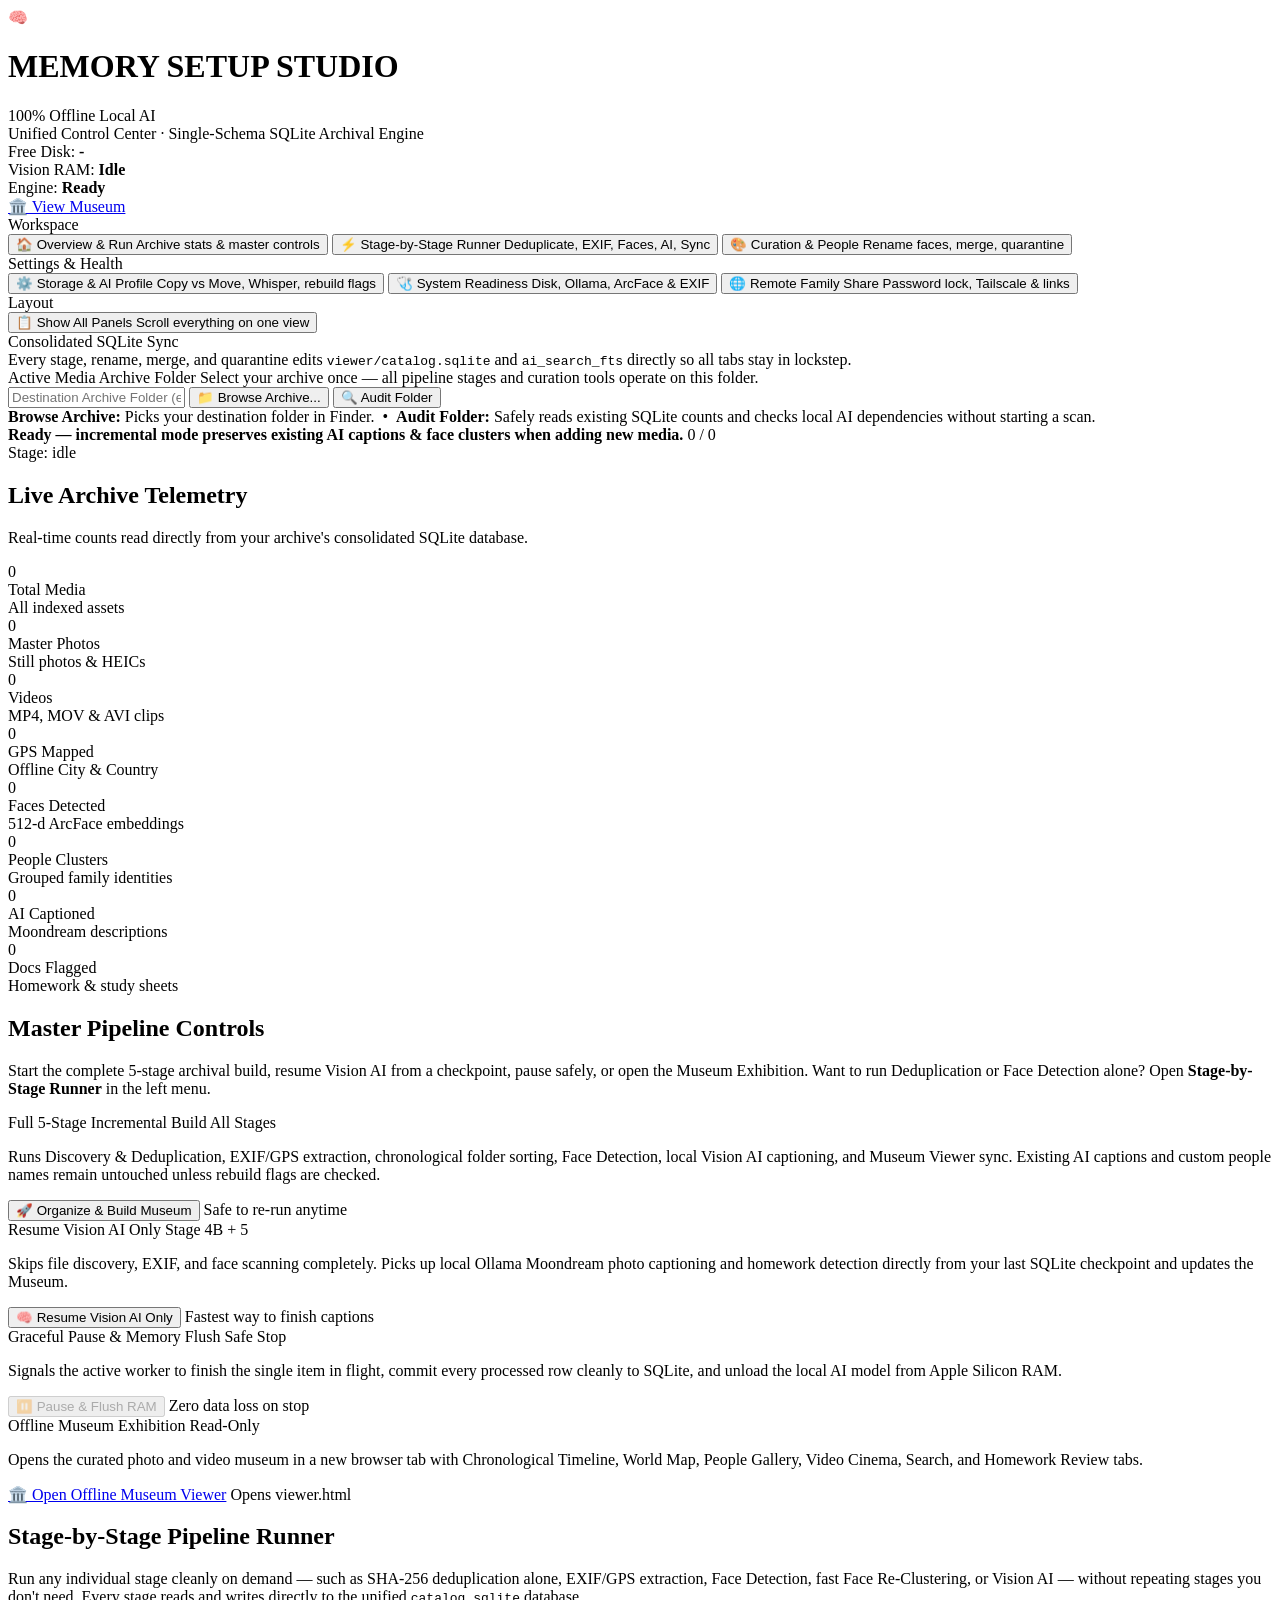
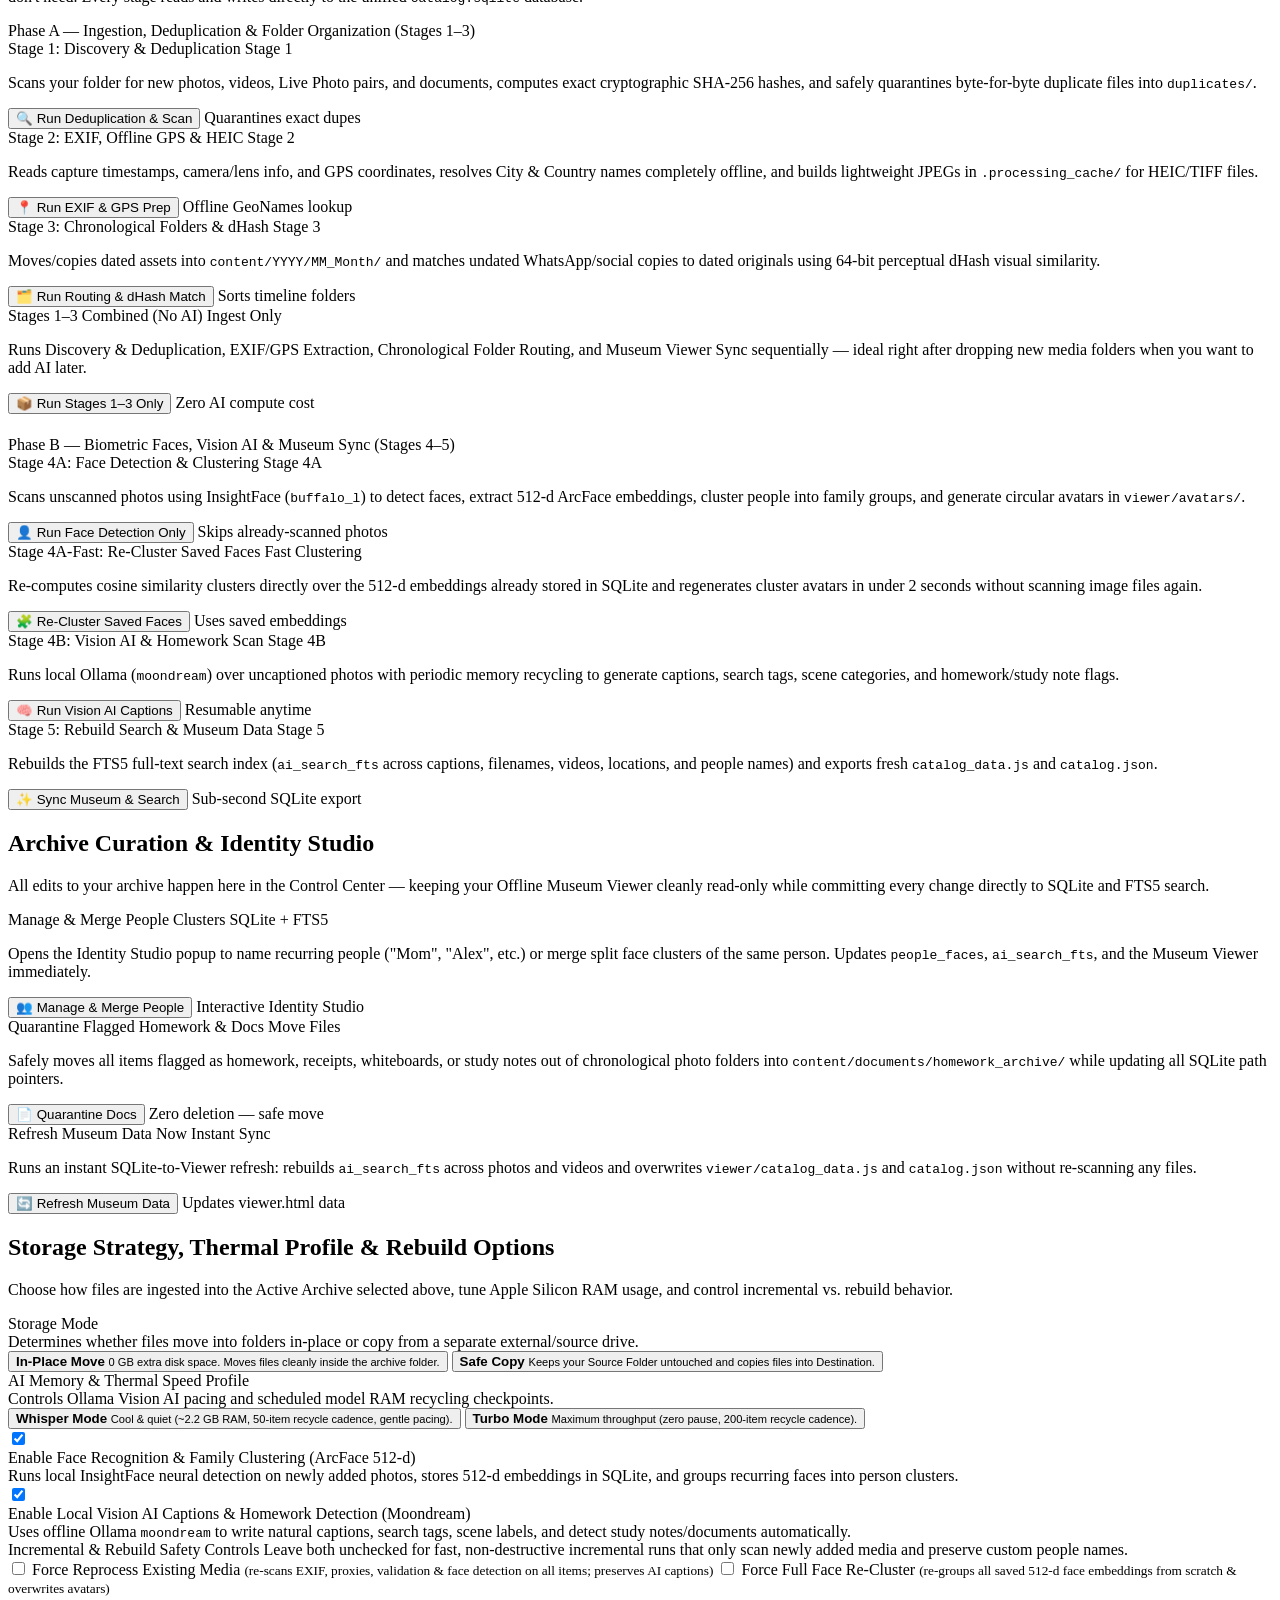
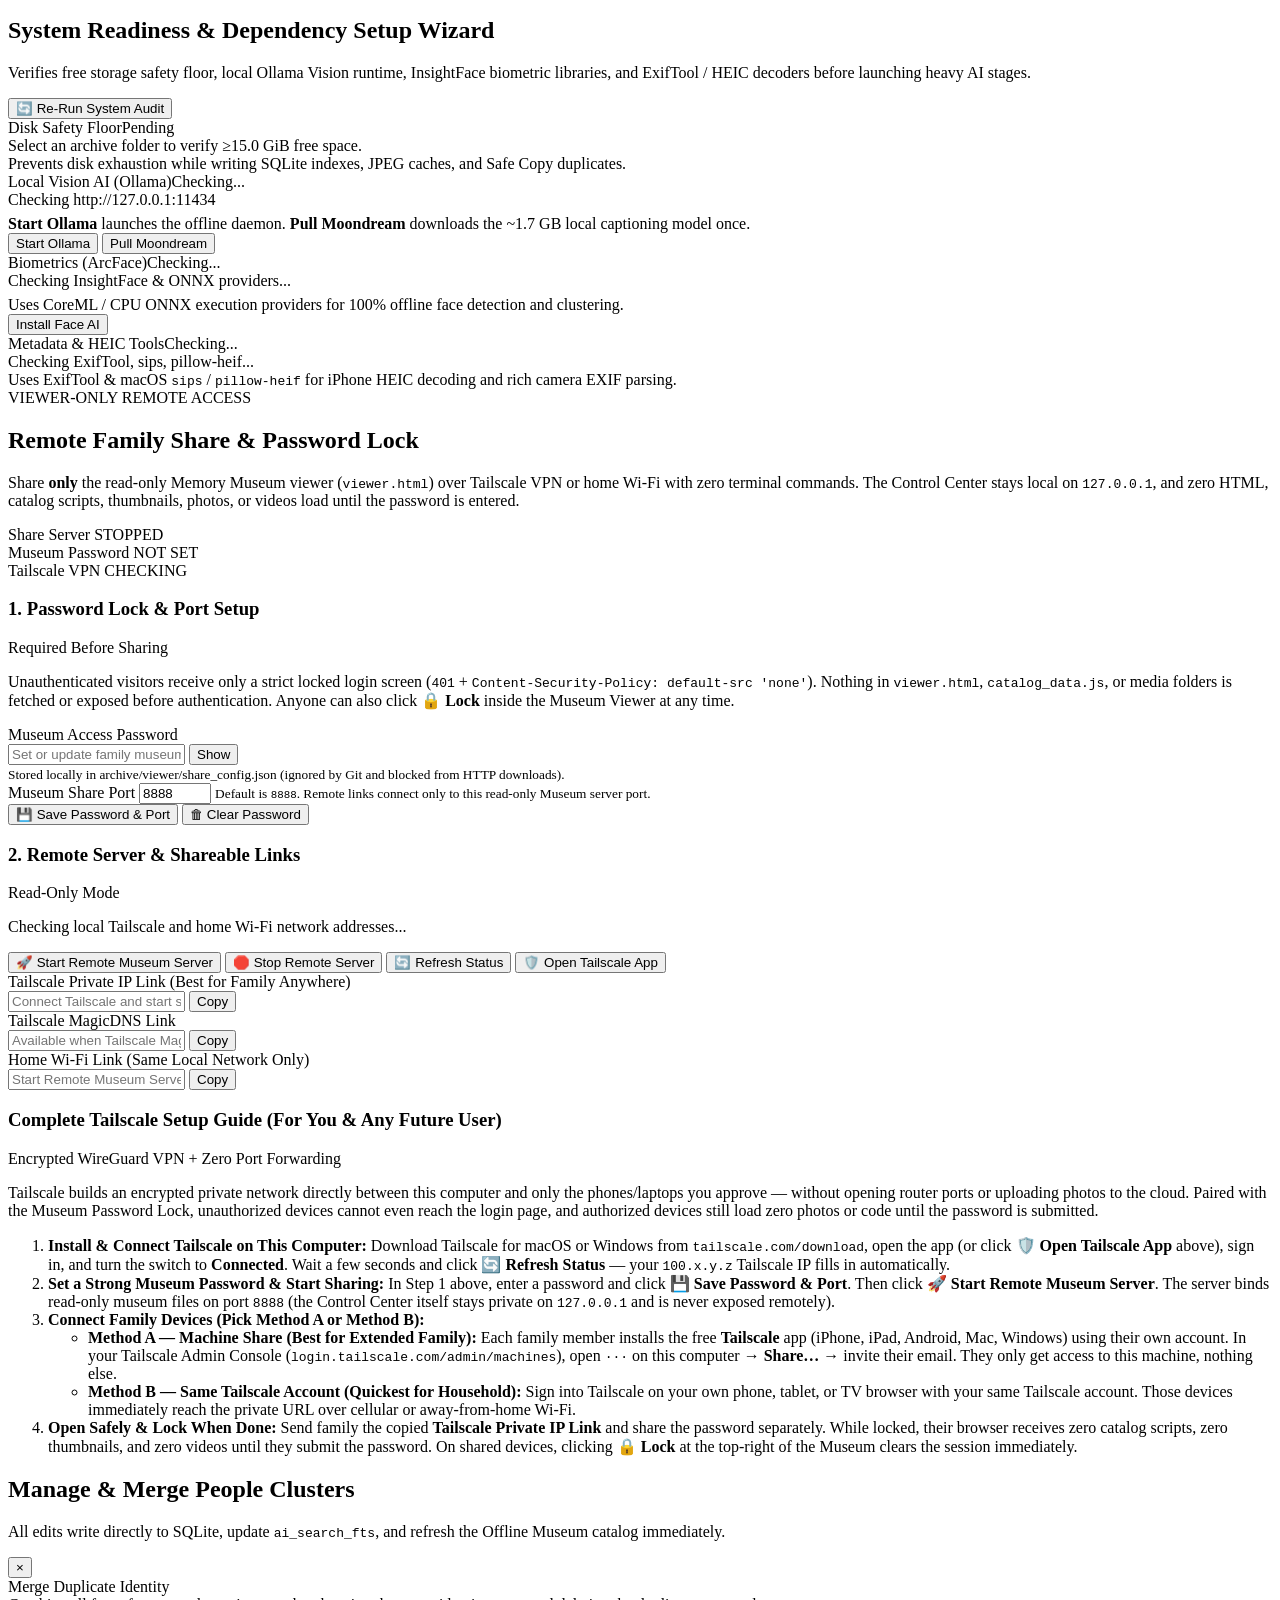
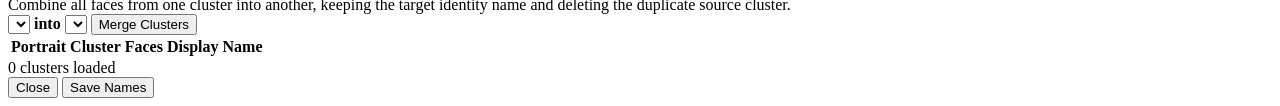
==== commit bdfd4346: "Add Remote Family Share tab, strict password gate, Tailscale guide & --rebuild-app launchers" ====
--- a/memory_setup/gui/static/index.html
+++ b/memory_setup/gui/static/index.html
@@ -77,6 +77,14 @@
               <span class="nav-desc">Disk, Ollama, ArcFace &amp; EXIF</span>
             </span>
           </button>
+
+          <button id="nav-share" class="nav-item" type="button" onclick="switchStudioTab('share')">
+            <span class="nav-icon">🌐</span>
+            <span class="nav-text">
+              <span class="nav-title">Remote Family Share</span>
+              <span class="nav-desc">Password lock, Tailscale &amp; links</span>
+            </span>
+          </button>
         </div>
 
         <div class="nav-group">
@@ -655,6 +663,146 @@
               <div class="diag-explain">Uses ExifTool &amp; macOS <code>sips</code> / <code>pillow-heif</code> for iPhone HEIC decoding and rich camera EXIF parsing.</div>
             </div>
           </div>
+        </div>
+      </section>
+
+      <!-- TAB 6: REMOTE FAMILY SHARE & TAILSCALE GUIDE -->
+      <section id="sec-share" class="studio-section" data-tab="share">
+        <div class="share-hero-card">
+          <div>
+            <span class="share-eyebrow">VIEWER-ONLY REMOTE ACCESS</span>
+            <h2 class="share-hero-title">Remote Family Share &amp; Password Lock</h2>
+            <p class="share-hero-sub">
+              Share <strong>only</strong> the read-only Memory Museum viewer (<code>viewer.html</code>) over
+              Tailscale VPN or home Wi-Fi with zero terminal commands. The Control Center stays local on
+              <code>127.0.0.1</code>, and zero HTML, catalog scripts, thumbnails, photos, or videos load until the password is entered.
+            </p>
+          </div>
+          <div class="share-status-pills">
+            <div class="share-pill-item">
+              <span class="share-pill-label">Share Server</span>
+              <span id="shareServerBadge" class="badge-warn">STOPPED</span>
+            </div>
+            <div class="share-pill-item">
+              <span class="share-pill-label">Museum Password</span>
+              <span id="sharePasswordBadge" class="badge-warn">NOT SET</span>
+            </div>
+            <div class="share-pill-item">
+              <span class="share-pill-label">Tailscale VPN</span>
+              <span id="tailscaleBadge" class="badge-warn">CHECKING</span>
+            </div>
+          </div>
+        </div>
+
+        <div id="shareFeedback" class="modal-feedback share-feedback" style="display:none;"></div>
+
+        <div class="share-grid">
+          <div class="share-card">
+            <div class="share-card-head">
+              <h3>1. Password Lock &amp; Port Setup</h3>
+              <span class="share-step-tag">Required Before Sharing</span>
+            </div>
+            <p class="share-help">
+              Unauthenticated visitors receive only a strict locked login screen
+              (<code>401</code> + <code>Content-Security-Policy: default-src 'none'</code>). Nothing in
+              <code>viewer.html</code>, <code>catalog_data.js</code>, or media folders is fetched or exposed before
+              authentication. Anyone can also click <strong>🔒 Lock</strong> inside the Museum Viewer at any time.
+            </p>
+
+            <div class="share-field">
+              <label for="sharePasswordInput">Museum Access Password</label>
+              <div class="share-input-row">
+                <input id="sharePasswordInput" class="share-input" type="password" autocomplete="new-password" placeholder="Set or update family museum password..." />
+                <button id="btnToggleSharePwd" class="share-btn-ghost" type="button" onclick="toggleSharePasswordVisibility()">Show</button>
+              </div>
+              <small id="sharePasswordHint" class="share-hint">Stored locally in archive/viewer/share_config.json (ignored by Git and blocked from HTTP downloads).</small>
+            </div>
+
+            <div class="share-field">
+              <label for="sharePortInput">Museum Share Port</label>
+              <input id="sharePortInput" class="share-input share-input-sm" type="number" min="1024" max="65535" value="8888" />
+              <small class="share-hint">Default is <code>8888</code>. Remote links connect only to this read-only Museum server port.</small>
+            </div>
+
+            <div class="share-btn-row">
+              <button id="btnSaveSharePassword" class="share-btn-primary" type="button" onclick="saveShareConfig()">💾 Save Password &amp; Port</button>
+              <button id="btnClearSharePassword" class="share-btn-danger" type="button" onclick="clearSharePassword()">🗑 Clear Password</button>
+            </div>
+          </div>
+
+          <div class="share-card">
+            <div class="share-card-head">
+              <h3>2. Remote Server &amp; Shareable Links</h3>
+              <span id="shareActiveModeTag" class="share-step-tag">Read-Only Mode</span>
+            </div>
+            <p id="shareTailscaleDetail" class="share-help">
+              Checking local Tailscale and home Wi-Fi network addresses...
+            </p>
+
+            <div class="share-btn-row">
+              <button id="btnStartShare" class="share-btn-primary" type="button" onclick="startShareServer()">🚀 Start Remote Museum Server</button>
+              <button id="btnStopShare" class="share-btn-ghost" type="button" onclick="stopShareServer()">🛑 Stop Remote Server</button>
+              <button id="btnRefreshShare" class="share-btn-ghost" type="button" onclick="refreshShareStatus()">🔄 Refresh Status</button>
+              <button id="btnOpenTailscale" class="share-btn-ghost" type="button" onclick="openTailscaleApp()">🛡️ Open Tailscale App</button>
+            </div>
+
+            <div class="share-urls-box">
+              <div class="share-url-item">
+                <label for="shareUrlTailscale">Tailscale Private IP Link (Best for Family Anywhere)</label>
+                <div class="share-input-row">
+                  <input id="shareUrlTailscale" class="share-input share-url-input" type="text" readonly placeholder="Connect Tailscale and start server to generate link..." />
+                  <button class="share-btn-ghost" type="button" onclick="copyShareUrl('shareUrlTailscale')">Copy</button>
+                </div>
+              </div>
+
+              <div class="share-url-item">
+                <label for="shareUrlTailscaleDns">Tailscale MagicDNS Link</label>
+                <div class="share-input-row">
+                  <input id="shareUrlTailscaleDns" class="share-input share-url-input" type="text" readonly placeholder="Available when Tailscale MagicDNS is connected..." />
+                  <button class="share-btn-ghost" type="button" onclick="copyShareUrl('shareUrlTailscaleDns')">Copy</button>
+                </div>
+              </div>
+
+              <div class="share-url-item">
+                <label for="shareUrlLan">Home Wi-Fi Link (Same Local Network Only)</label>
+                <div class="share-input-row">
+                  <input id="shareUrlLan" class="share-input share-url-input" type="text" readonly placeholder="Start Remote Museum Server to populate..." />
+                  <button class="share-btn-ghost" type="button" onclick="copyShareUrl('shareUrlLan')">Copy</button>
+                </div>
+              </div>
+            </div>
+          </div>
+        </div>
+
+        <div class="share-card share-guide-card">
+          <div class="share-card-head">
+            <h3>Complete Tailscale Setup Guide (For You &amp; Any Future User)</h3>
+            <span class="share-step-tag">Encrypted WireGuard VPN + Zero Port Forwarding</span>
+          </div>
+          <p class="share-help">
+            Tailscale builds an encrypted private network directly between this computer and only the phones/laptops you approve — without opening router ports or uploading photos to the cloud. Paired with the Museum Password Lock, unauthorized devices cannot even reach the login page, and authorized devices still load zero photos or code until the password is submitted.
+          </p>
+          <ol class="guide-steps">
+            <li>
+              <strong>Install &amp; Connect Tailscale on This Computer:</strong>
+              Download Tailscale for macOS or Windows from <code>tailscale.com/download</code>, open the app (or click <strong>🛡️ Open Tailscale App</strong> above), sign in, and turn the switch to <strong>Connected</strong>. Wait a few seconds and click <strong>🔄 Refresh Status</strong> — your <code>100.x.y.z</code> Tailscale IP fills in automatically.
+            </li>
+            <li>
+              <strong>Set a Strong Museum Password &amp; Start Sharing:</strong>
+              In Step 1 above, enter a password and click <strong>💾 Save Password &amp; Port</strong>. Then click <strong>🚀 Start Remote Museum Server</strong>. The server binds read-only museum files on port <code>8888</code> (the Control Center itself stays private on <code>127.0.0.1</code> and is never exposed remotely).
+            </li>
+            <li>
+              <strong>Connect Family Devices (Pick Method A or Method B):</strong>
+              <ul class="guide-sublist">
+                <li><strong>Method A — Machine Share (Best for Extended Family):</strong> Each family member installs the free <strong>Tailscale</strong> app (iPhone, iPad, Android, Mac, Windows) using their own account. In your Tailscale Admin Console (<code>login.tailscale.com/admin/machines</code>), open <code>···</code> on this computer → <strong>Share…</strong> → invite their email. They only get access to this machine, nothing else.</li>
+                <li><strong>Method B — Same Tailscale Account (Quickest for Household):</strong> Sign into Tailscale on your own phone, tablet, or TV browser with your same Tailscale account. Those devices immediately reach the private URL over cellular or away-from-home Wi-Fi.</li>
+              </ul>
+            </li>
+            <li>
+              <strong>Open Safely &amp; Lock When Done:</strong>
+              Send family the copied <strong>Tailscale Private IP Link</strong> and share the password separately. While locked, their browser receives zero catalog scripts, zero thumbnails, and zero videos until they submit the password. On shared devices, clicking <strong>🔒 Lock</strong> at the top-right of the Museum clears the session immediately.
+            </li>
+          </ol>
         </div>
       </section>
     </main>
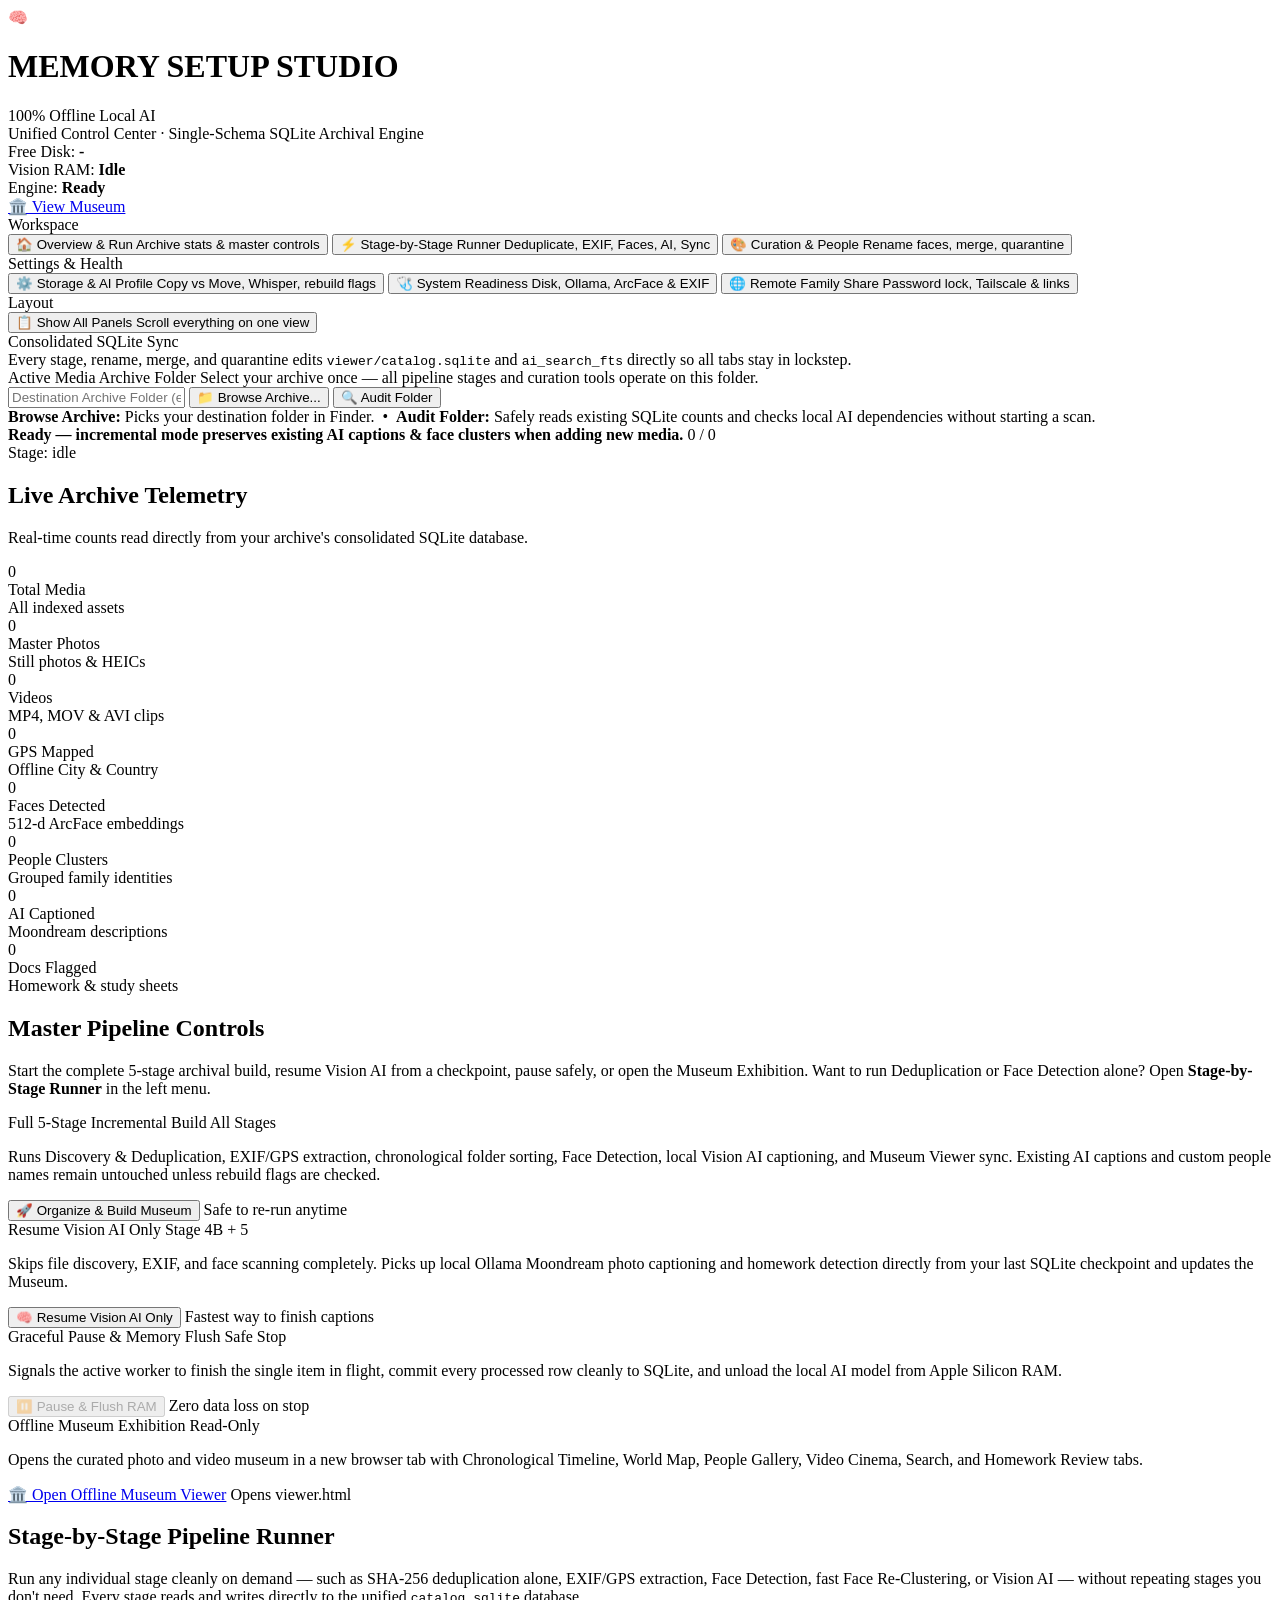
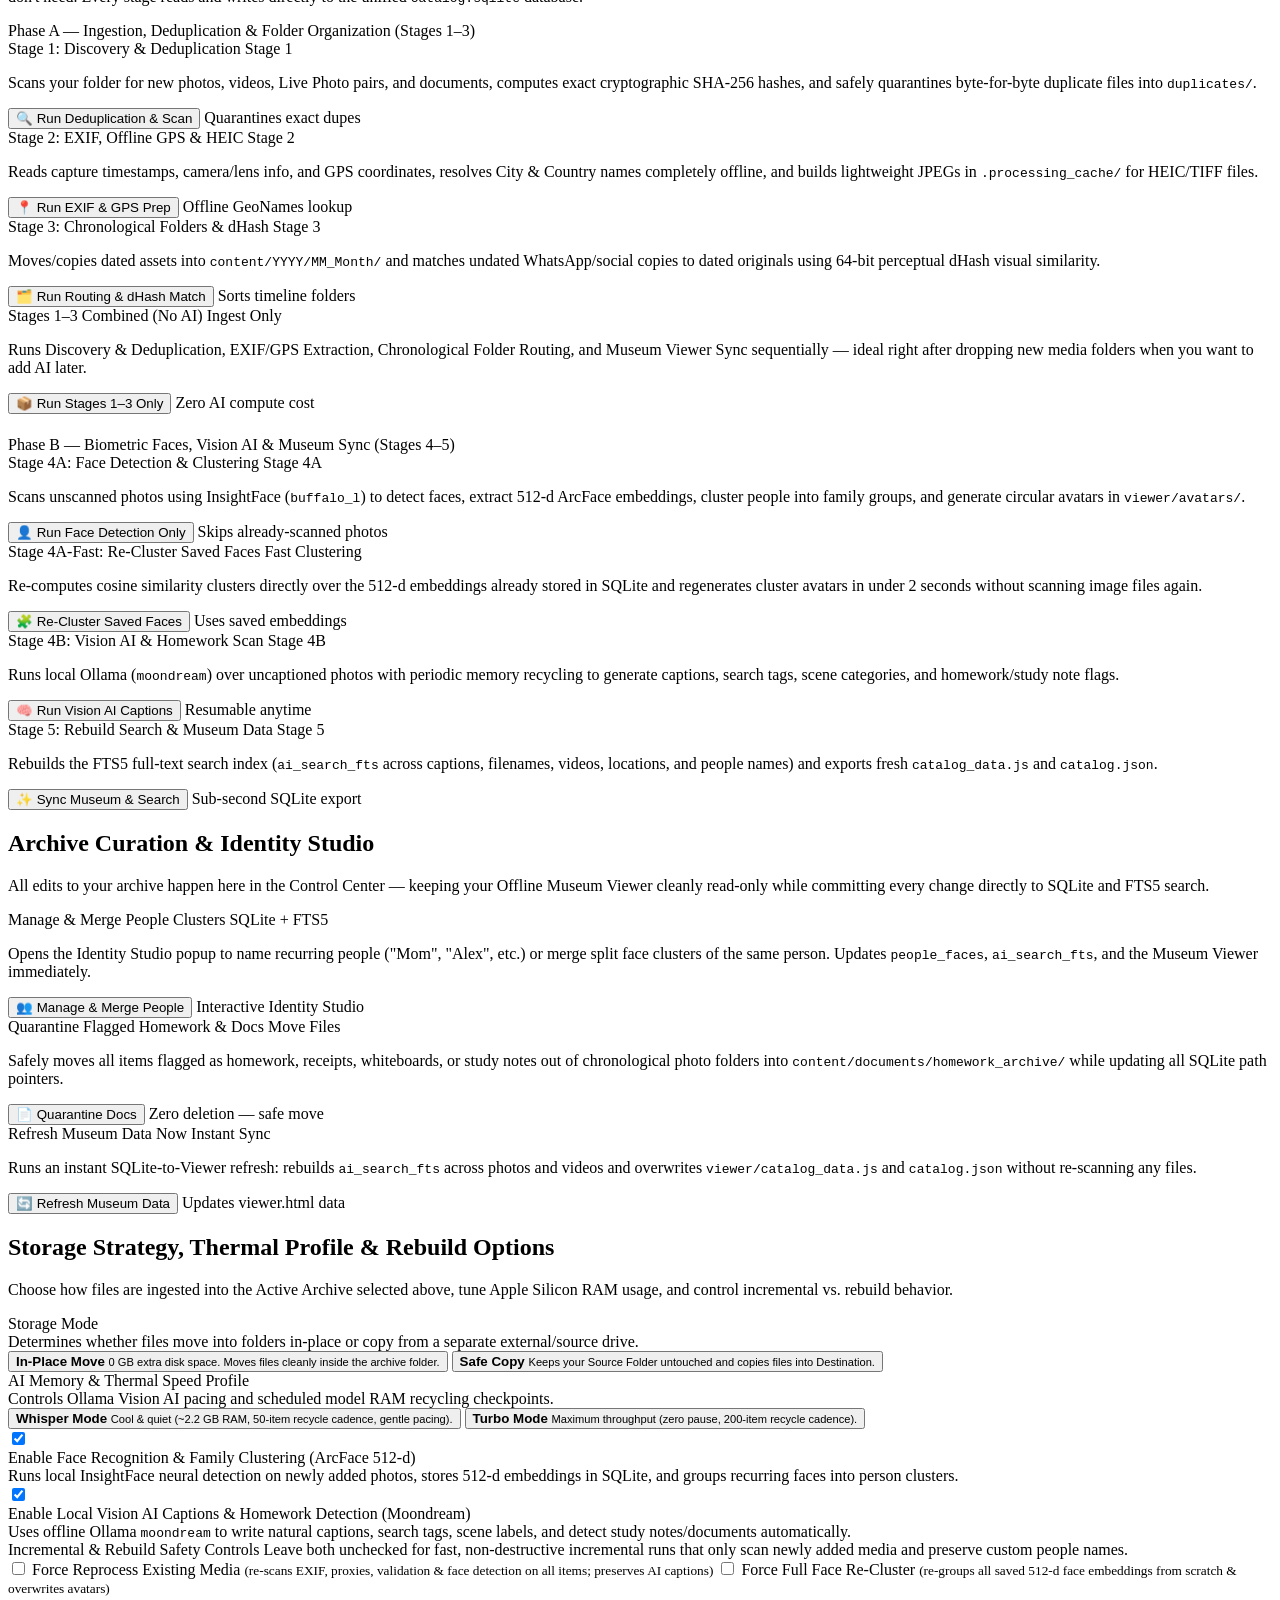
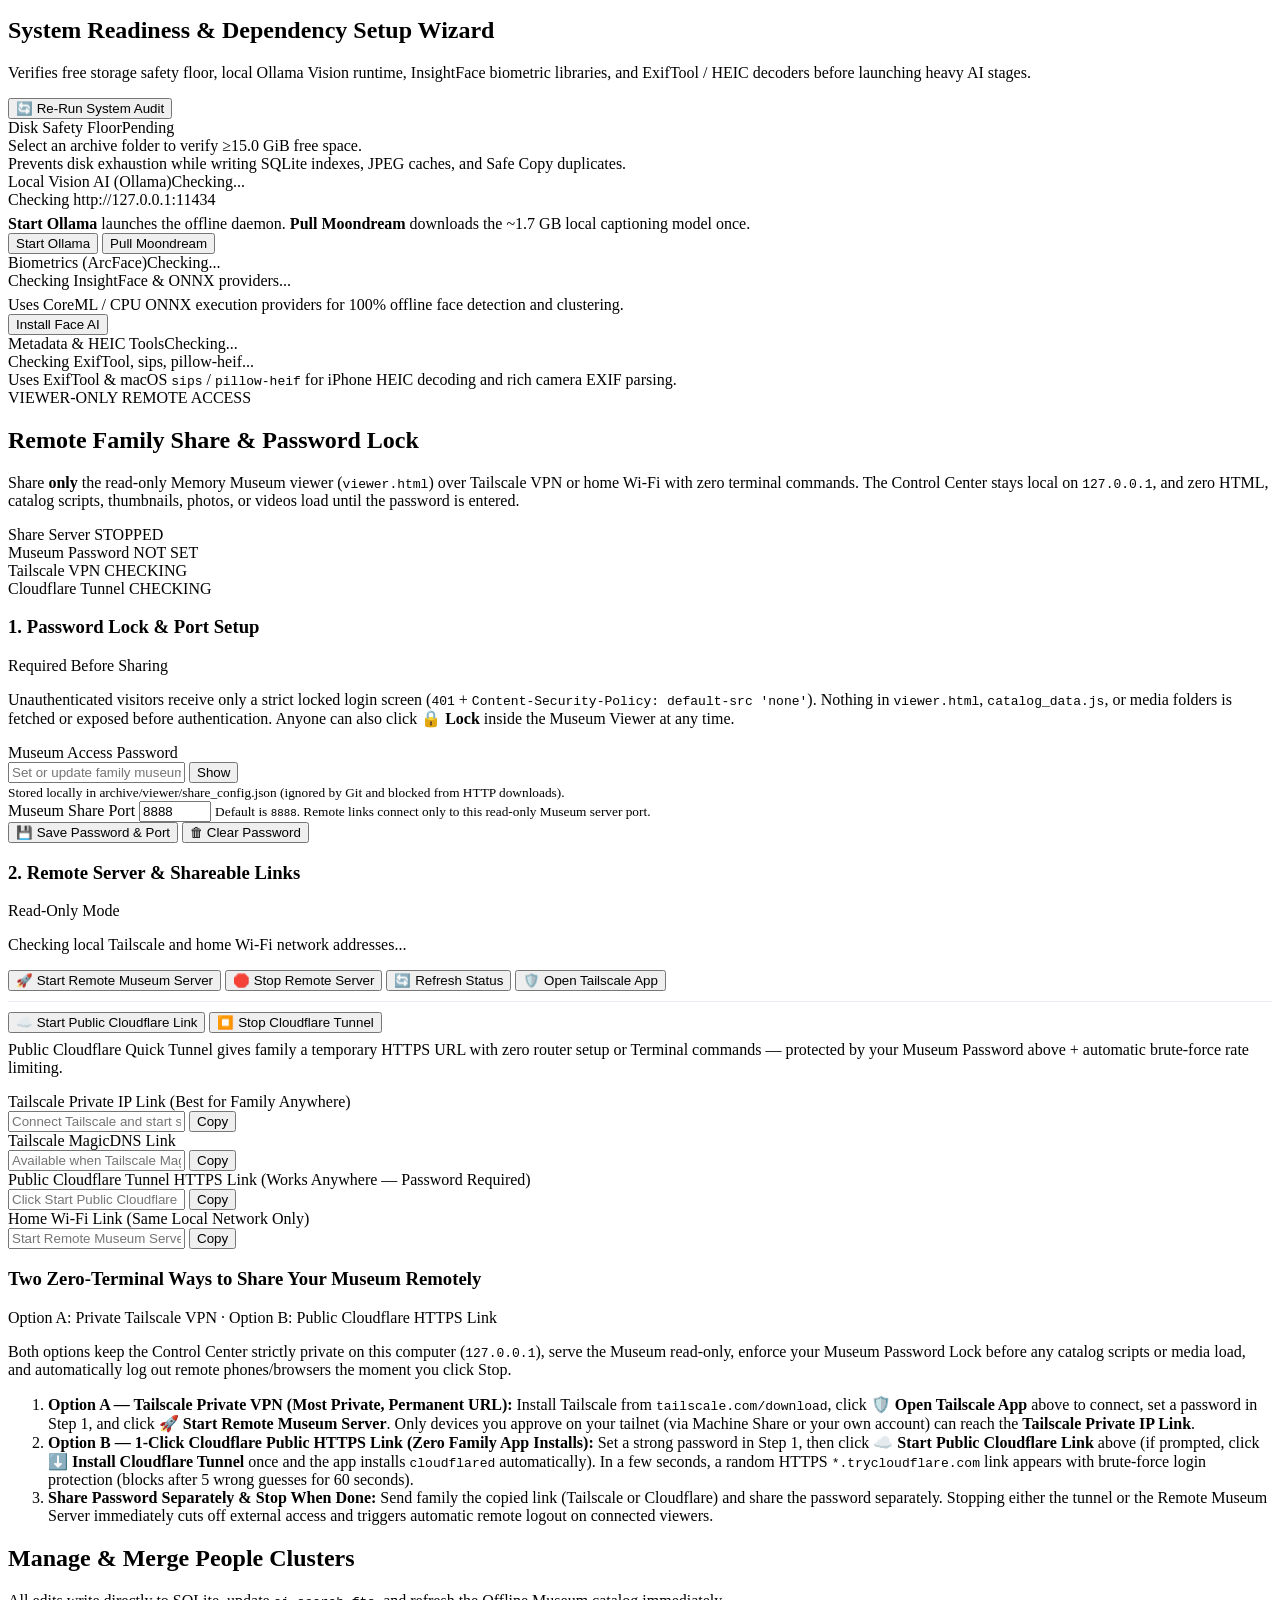
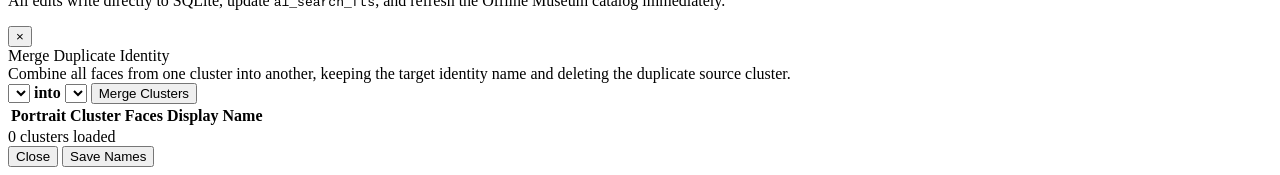
==== commit bad7a4d7: "Add 1-click Cloudflare Tunnel sharing controls and login rate limiting" ====
--- a/memory_setup/gui/static/index.html
+++ b/memory_setup/gui/static/index.html
@@ -691,6 +691,10 @@
               <span class="share-pill-label">Tailscale VPN</span>
               <span id="tailscaleBadge" class="badge-warn">CHECKING</span>
             </div>
+            <div class="share-pill-item">
+              <span class="share-pill-label">Cloudflare Tunnel</span>
+              <span id="cloudflareBadge" class="badge-warn">CHECKING</span>
+            </div>
           </div>
         </div>
 
@@ -746,6 +750,15 @@
               <button id="btnOpenTailscale" class="share-btn-ghost" type="button" onclick="openTailscaleApp()">🛡️ Open Tailscale App</button>
             </div>
 
+            <div class="share-btn-row" style="margin-top:10px;padding-top:10px;border-top:1px solid rgba(148,163,184,0.2)">
+              <button id="btnInstallCloudflared" class="share-btn-ghost" type="button" onclick="installCloudflaredTool()" style="display:none">⬇️ Install Cloudflare Tunnel</button>
+              <button id="btnStartTunnel" class="share-btn-primary" type="button" onclick="startCloudflareTunnel()">☁️ Start Public Cloudflare Link</button>
+              <button id="btnStopTunnel" class="share-btn-ghost" type="button" onclick="stopCloudflareTunnel()">⏹️ Stop Cloudflare Tunnel</button>
+            </div>
+            <p class="share-help" id="shareTunnelDetail" style="margin-top:8px">
+              Public Cloudflare Quick Tunnel gives family a temporary HTTPS URL with zero router setup or Terminal commands — protected by your Museum Password above + automatic brute-force rate limiting.
+            </p>
+
             <div class="share-urls-box">
               <div class="share-url-item">
                 <label for="shareUrlTailscale">Tailscale Private IP Link (Best for Family Anywhere)</label>
@@ -764,6 +777,14 @@
               </div>
 
               <div class="share-url-item">
+                <label for="shareUrlCloudflare">Public Cloudflare Tunnel HTTPS Link (Works Anywhere — Password Required)</label>
+                <div class="share-input-row">
+                  <input id="shareUrlCloudflare" class="share-input share-url-input" type="text" readonly placeholder="Click Start Public Cloudflare Link to generate an HTTPS link..." />
+                  <button class="share-btn-ghost" type="button" onclick="copyShareUrl('shareUrlCloudflare')">Copy</button>
+                </div>
+              </div>
+
+              <div class="share-url-item">
                 <label for="shareUrlLan">Home Wi-Fi Link (Same Local Network Only)</label>
                 <div class="share-input-row">
                   <input id="shareUrlLan" class="share-input share-url-input" type="text" readonly placeholder="Start Remote Museum Server to populate..." />
@@ -776,31 +797,24 @@
 
         <div class="share-card share-guide-card">
           <div class="share-card-head">
-            <h3>Complete Tailscale Setup Guide (For You &amp; Any Future User)</h3>
-            <span class="share-step-tag">Encrypted WireGuard VPN + Zero Port Forwarding</span>
+            <h3>Two Zero-Terminal Ways to Share Your Museum Remotely</h3>
+            <span class="share-step-tag">Option A: Private Tailscale VPN &middot; Option B: Public Cloudflare HTTPS Link</span>
           </div>
           <p class="share-help">
-            Tailscale builds an encrypted private network directly between this computer and only the phones/laptops you approve — without opening router ports or uploading photos to the cloud. Paired with the Museum Password Lock, unauthorized devices cannot even reach the login page, and authorized devices still load zero photos or code until the password is submitted.
+            Both options keep the Control Center strictly private on this computer (<code>127.0.0.1</code>), serve the Museum read-only, enforce your Museum Password Lock before any catalog scripts or media load, and automatically log out remote phones/browsers the moment you click Stop.
           </p>
           <ol class="guide-steps">
             <li>
-              <strong>Install &amp; Connect Tailscale on This Computer:</strong>
-              Download Tailscale for macOS or Windows from <code>tailscale.com/download</code>, open the app (or click <strong>🛡️ Open Tailscale App</strong> above), sign in, and turn the switch to <strong>Connected</strong>. Wait a few seconds and click <strong>🔄 Refresh Status</strong> — your <code>100.x.y.z</code> Tailscale IP fills in automatically.
+              <strong>Option A — Tailscale Private VPN (Most Private, Permanent URL):</strong>
+              Install Tailscale from <code>tailscale.com/download</code>, click <strong>🛡️ Open Tailscale App</strong> above to connect, set a password in Step 1, and click <strong>🚀 Start Remote Museum Server</strong>. Only devices you approve on your tailnet (via Machine Share or your own account) can reach the <strong>Tailscale Private IP Link</strong>.
             </li>
             <li>
-              <strong>Set a Strong Museum Password &amp; Start Sharing:</strong>
-              In Step 1 above, enter a password and click <strong>💾 Save Password &amp; Port</strong>. Then click <strong>🚀 Start Remote Museum Server</strong>. The server binds read-only museum files on port <code>8888</code> (the Control Center itself stays private on <code>127.0.0.1</code> and is never exposed remotely).
+              <strong>Option B — 1-Click Cloudflare Public HTTPS Link (Zero Family App Installs):</strong>
+              Set a strong password in Step 1, then click <strong>☁️ Start Public Cloudflare Link</strong> above (if prompted, click <strong>⬇️ Install Cloudflare Tunnel</strong> once and the app installs <code>cloudflared</code> automatically). In a few seconds, a random HTTPS <code>*.trycloudflare.com</code> link appears with brute-force login protection (blocks after 5 wrong guesses for 60 seconds).
             </li>
             <li>
-              <strong>Connect Family Devices (Pick Method A or Method B):</strong>
-              <ul class="guide-sublist">
-                <li><strong>Method A — Machine Share (Best for Extended Family):</strong> Each family member installs the free <strong>Tailscale</strong> app (iPhone, iPad, Android, Mac, Windows) using their own account. In your Tailscale Admin Console (<code>login.tailscale.com/admin/machines</code>), open <code>···</code> on this computer → <strong>Share…</strong> → invite their email. They only get access to this machine, nothing else.</li>
-                <li><strong>Method B — Same Tailscale Account (Quickest for Household):</strong> Sign into Tailscale on your own phone, tablet, or TV browser with your same Tailscale account. Those devices immediately reach the private URL over cellular or away-from-home Wi-Fi.</li>
-              </ul>
-            </li>
-            <li>
-              <strong>Open Safely &amp; Lock When Done:</strong>
-              Send family the copied <strong>Tailscale Private IP Link</strong> and share the password separately. While locked, their browser receives zero catalog scripts, zero thumbnails, and zero videos until they submit the password. On shared devices, clicking <strong>🔒 Lock</strong> at the top-right of the Museum clears the session immediately.
+              <strong>Share Password Separately &amp; Stop When Done:</strong>
+              Send family the copied link (Tailscale or Cloudflare) and share the password separately. Stopping either the tunnel or the Remote Museum Server immediately cuts off external access and triggers automatic remote logout on connected viewers.
             </li>
           </ol>
         </div>
